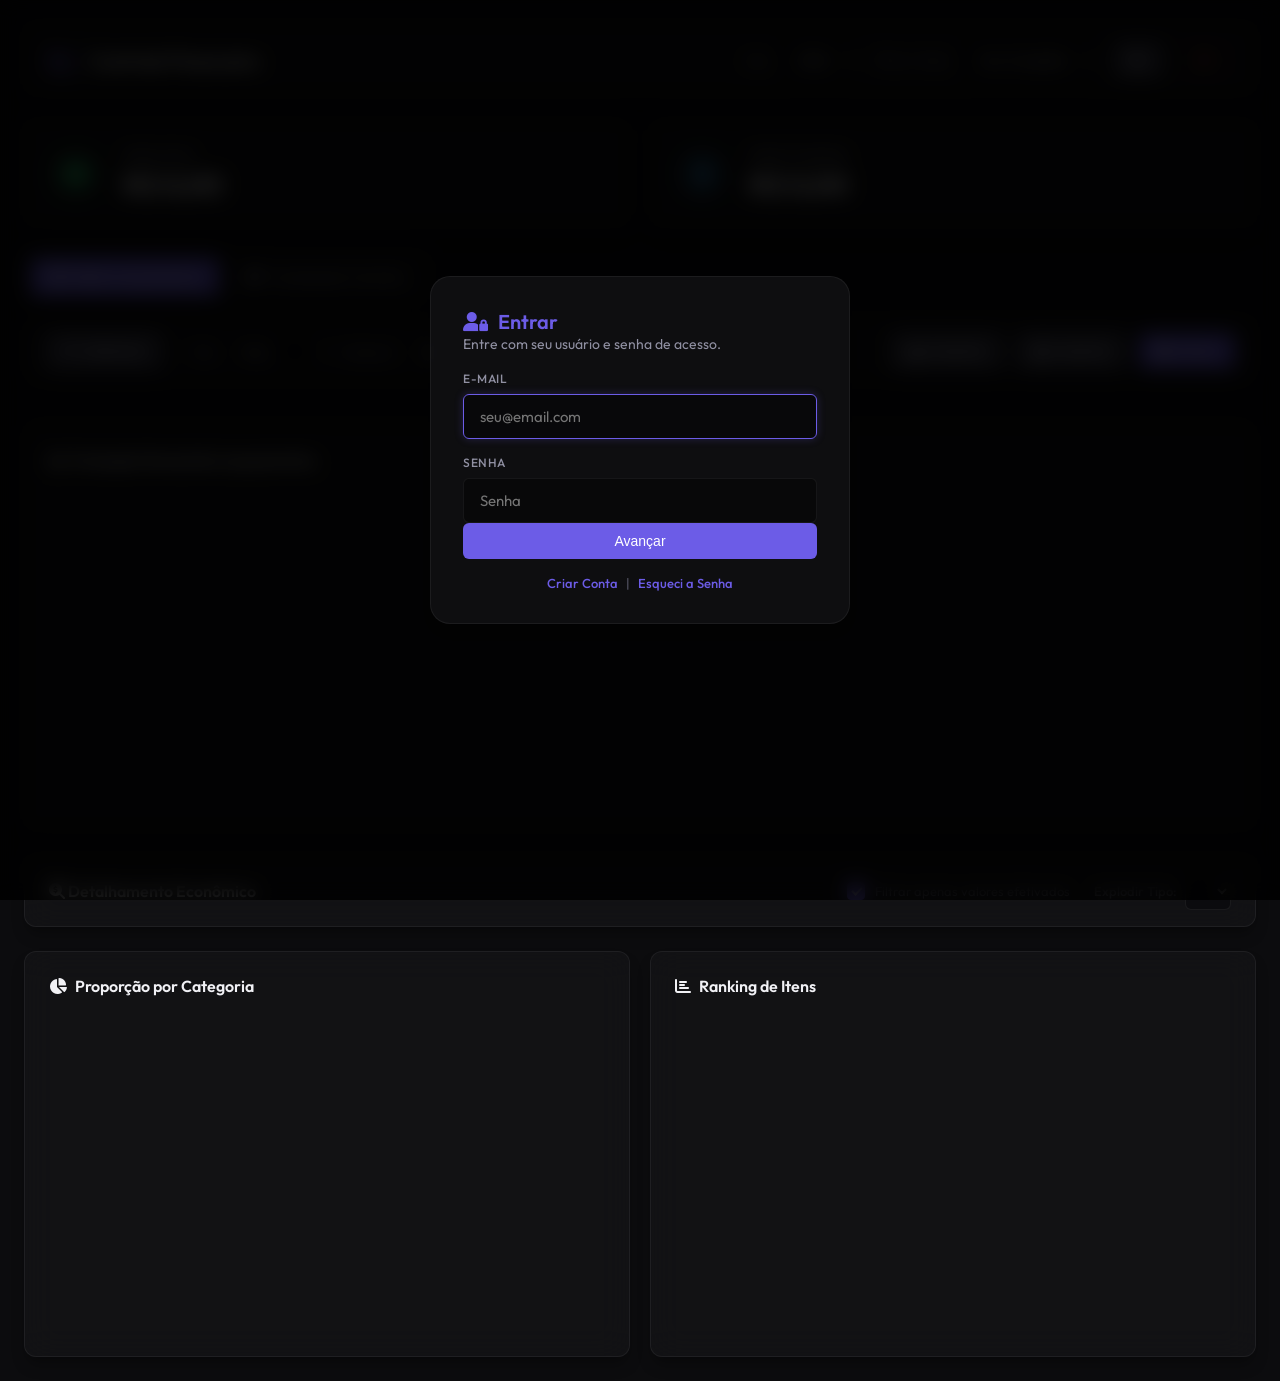
==== frontend/index.html @ e587e04d "primeira versão estável" ====
<!DOCTYPE html>
<html lang="pt-BR">
<head>
    <meta charset="UTF-8">
    <meta name="viewport" content="width=device-width, initial-scale=1.0">
    <title>Controle Financeiro 📊</title>
    <!-- Google Fonts -->
    <link rel="preconnect" href="https://fonts.googleapis.com">
    <link rel="preconnect" href="https://fonts.gstatic.com" crossorigin>
    <link href="https://fonts.googleapis.com/css2?family=Outfit:wght@300;400;500;600;700&display=swap" rel="stylesheet">
    <!-- FontAwesome para ícones -->
    <link rel="stylesheet" href="https://cdnjs.cloudflare.com/ajax/libs/font-awesome/6.4.0/css/all.min.css">
    <!-- Chart.js -->
    <script src="https://cdn.jsdelivr.net/npm/chart.js"></script>
    <link rel="stylesheet" href="css/style.css">
</head>
<body>
    <!-- Overlay de Loading -->
    <div id="loading-overlay" class="overlay hidden">
        <div class="spinner"></div>
    </div>

    <!-- Modal de Autenticação / Cadastro / Redefinição -->
    <div id="auth-modal" class="modal-overlay">
        <div class="modal-content glass">
            <!-- Tela 1: Login Passo 1 (Usuário & Senha) -->
            <div id="auth-login-step1" class="auth-screen">
                <div class="modal-header">
                    <h2><i class="fa-solid fa-user-lock"></i> Entrar</h2>
                </div>
                <div class="modal-body">
                    <p>Entre com seu usuário e senha de acesso.</p>
                    <div class="input-group">
                        <label for="login-username">E-mail</label>
                        <input type="email" id="login-username" placeholder="seu@email.com">
                    </div>
                    <div class="input-group">
                        <label for="login-password">Senha</label>
                        <input type="password" id="login-password" placeholder="Senha">
                    </div>
                    <div id="login-step1-error" class="error-msg hidden"></div>
                </div>
                <div class="modal-footer">
                    <button id="btn-login-next" class="btn btn-primary btn-block">Avançar</button>
                    <div class="auth-links">
                        <a href="#" id="link-go-register">Criar Conta</a>
                        <span style="color: var(--text-muted)">|</span>
                        <a href="#" id="link-go-reset">Esqueci a Senha</a>
                    </div>
                </div>
            </div>

            <!-- Tela 2: Login Passo 2 (2FA TOTP) -->
            <div id="auth-login-step2" class="auth-screen hidden">
                <div class="modal-header">
                    <h2><i class="fa-solid fa-shield-halved"></i> Autenticação 2FA</h2>
                </div>
                <div class="modal-body">
                    <p>Digite o código de 6 dígitos gerado pelo Google Authenticator.</p>
                    <div class="input-group">
                        <label for="login-otp">Código Autenticador</label>
                        <input type="text" id="login-otp" placeholder="000000" maxlength="6" style="text-align: center; font-size: 20px; letter-spacing: 4px;">
                    </div>
                    <div id="login-step2-error" class="error-msg hidden"></div>
                </div>
                <div class="modal-footer">
                    <button id="btn-login-submit" class="btn btn-primary btn-block">Confirmar Código</button>
                    <div class="auth-links">
                        <a href="#" id="link-back-to-step1">Voltar</a>
                    </div>
                </div>
            </div>

            <!-- Tela 3: Cadastro de Novo Usuário -->
            <div id="auth-register" class="auth-screen hidden">
                <div class="modal-header">
                    <h2><i class="fa-solid fa-user-plus"></i> Novo Cadastro</h2>
                </div>
                <div class="modal-body">
                    <p>Crie uma conta para acessar o Controle Financeiro.</p>
                    <div class="input-group">
                        <label for="register-username">E-mail</label>
                        <input type="email" id="register-username" placeholder="seu@email.com">
                    </div>
                    <div class="input-group">
                        <label for="register-password">Senha</label>
                        <input type="password" id="register-password" placeholder="Defina uma senha">
                    </div>
                    <div id="register-error" class="error-msg hidden"></div>
                </div>
                <div class="modal-footer">
                    <button id="btn-register-submit" class="btn btn-primary btn-block">Registrar</button>
                    <div class="auth-links">
                        <a href="#" id="link-register-back">Voltar para o Login</a>
                    </div>
                </div>
            </div>

            <!-- Tela 4: Configuração de 2FA (QR Code) -->
            <div id="auth-setup-2fa" class="auth-screen hidden">
                <div class="modal-header">
                    <h2><i class="fa-solid fa-qrcode"></i> Configurar 2FA</h2>
                </div>
                <div class="modal-body" style="text-align: center;">
                    <p>Escaneie o código QR no Google Authenticator ou adicione a chave abaixo manualmente.</p>
                    <div class="qr-container" style="display: flex; justify-content: center; margin: 15px 0;">
                        <img id="setup-qr-img" src="" alt="Código QR 2FA" style="border: 6px solid white; border-radius: 8px; max-width: 180px; height: 180px;">
                    </div>
                    <div class="input-group">
                        <label>Chave de Configuração Manual</label>
                        <input type="text" id="setup-secret-key" readonly style="text-align: center; font-family: monospace; font-size: 14px; background: rgba(255,255,255,0.05); color: var(--color-receita);">
                    </div>
                </div>
                <div class="modal-footer">
                    <button id="btn-setup-2fa-done" class="btn btn-primary btn-block">Concluir e Entrar</button>
                </div>
            </div>

            <!-- Tela 5: Redefinir Senha -->
            <div id="auth-reset-password" class="auth-screen hidden">
                <div class="modal-header">
                    <h2><i class="fa-solid fa-key"></i> Redefinir Senha</h2>
                </div>
                <div class="modal-body">
                    <p>Insira seu usuário, código do Google Authenticator e a nova senha desejada.</p>
                    <div class="input-group">
                        <label for="reset-username">E-mail</label>
                        <input type="email" id="reset-username" placeholder="seu@email.com">
                    </div>
                    <div class="input-group">
                        <label for="reset-otp">Código Autenticador (2FA)</label>
                        <input type="text" id="reset-otp" placeholder="Código de 6 dígitos" maxlength="6" style="text-align: center; font-size: 16px;">
                    </div>
                    <div class="input-group">
                        <label for="reset-new-password">Nova Senha</label>
                        <input type="password" id="reset-new-password" placeholder="Sua nova senha">
                    </div>
                    <div id="reset-error" class="error-msg hidden"></div>
                </div>
                <div class="modal-footer">
                    <button id="btn-reset-submit" class="btn btn-primary btn-block">Salvar Nova Senha</button>
                    <div class="auth-links">
                        <a href="#" id="link-reset-back">Voltar para o Login</a>
                    </div>
                </div>
            </div>
        </div>
    </div>


    <div class="app-container">
        <!-- Header -->
        <header class="app-header glass">
            <div class="header-logo">
                <i class="fa-solid fa-chart-line logo-icon"></i>
                <h1>Controle Financeiro</h1>
            </div>
            <div class="header-controls">
                <div class="control-group">
                    <label for="select-ano">Ano:</label>
                    <select id="select-ano" class="custom-select"></select>
                </div>
                <div class="control-group">
                    <label for="select-mes">Filtrar Visão:</label>
                    <select id="select-mes" class="custom-select">
                        <option value="Ano Completo">Ano Completo</option>
                        <option value="Jan">Jan</option>
                        <option value="Fev">Fev</option>
                        <option value="Mar">Mar</option>
                        <option value="Abr">Abr</option>
                        <option value="Mai">Mai</option>
                        <option value="Jun">Jun</option>
                        <option value="Jul">Jul</option>
                        <option value="Ago">Ago</option>
                        <option value="Set">Set</option>
                        <option value="Out">Out</option>
                        <option value="Nov">Nov</option>
                        <option value="Dez">Dez</option>
                    </select>
                </div>
                <button id="btn-theme-toggle" class="btn btn-secondary" title="Alternar Tema"><i class="fa-solid fa-moon"></i></button>
                <button id="btn-logout" class="btn btn-danger-outline" title="Sair"><i class="fa-solid fa-right-from-bracket"></i></button>
            </div>
        </header>

        <!-- Dashboard Metrics -->
        <section class="metrics-grid">
            <div class="metric-card glass" id="card-saldo-atual">
                <div class="metric-icon income"><i class="fa-solid fa-wallet"></i></div>
                <div class="metric-info">
                    <span class="metric-label" id="label-saldo-atual">Saldo Atual</span>
                    <h2 class="metric-value" id="val-saldo-atual">R$ 0,00</h2>
                </div>
            </div>
            <div class="metric-card glass" id="card-saldo-projetado">
                <div class="metric-icon projection"><i class="fa-solid fa-calculator"></i></div>
                <div class="metric-info">
                    <span class="metric-label" id="label-saldo-projetado">Saldo Projetado</span>
                    <h2 class="metric-value" id="val-saldo-projetado">R$ 0,00</h2>
                </div>
            </div>
        </section>

        <!-- Tabs Navigation -->
        <div class="tabs-container">
            <div class="tabs-header glass">
                <button class="tab-btn active" data-tab="tab-editar">
                    <i class="fa-solid fa-pen-to-square"></i> Editar Lançamentos
                </button>
                <button class="tab-btn" data-tab="tab-visualizar">
                    <i class="fa-solid fa-palette"></i> Visualização Colorida
                </button>
            </div>

            <!-- Tab: Editar Lançamentos -->
            <div id="tab-editar" class="tab-content active">
                <div class="table-actions glass">
                    <div class="left-actions" style="flex-wrap: wrap; gap: 12px;">
                        <button id="btn-adicionar-linha" class="btn btn-secondary">
                            <i class="fa-solid fa-plus"></i> Adicionar
                        </button>
                        <button id="btn-propagar" class="btn btn-info hidden">
                            <i class="fa-solid fa-wand-magic-sparkles"></i> Propagar
                        </button>
                        
                        <div style="display: flex; gap: 8px; align-items: center; border-left: 1px solid var(--border-color); padding-left: 12px; margin-left: 4px;">
                            <div class="control-group">
                                <label for="filter-tipo" style="font-size: 12px;">Tipo:</label>
                                <select id="filter-tipo" class="custom-select" style="padding: 4px 8px; font-size: 12px;">
                                    <option value="Todos">Todos</option>
                                    <option value="Receita">Receita</option>
                                    <option value="Despesa">Despesa</option>
                                    <option value="Investimento">Investimento</option>
                                    <option value="Reserva">Reserva</option>
                                </select>
                            </div>
                            <div class="control-group">
                                <label for="filter-categoria" style="font-size: 12px;">Categoria:</label>
                                <select id="filter-categoria" class="custom-select" style="padding: 4px 8px; font-size: 12px; max-width: 150px;">
                                    <option value="Todas">Todas</option>
                                </select>
                            </div>
                        </div>
                    </div>
                    <div class="right-actions">
                        <button id="btn-download-csv" class="btn btn-secondary" title="Exportar CSV Completo">
                            <i class="fa-solid fa-download"></i> Exportar
                        </button>
                        <button id="btn-upload-trigger" class="btn btn-secondary" title="Importar CSV Completo (Substitui todos os dados)">
                            <i class="fa-solid fa-upload"></i> Importar
                        </button>
                        <input type="file" id="input-upload-csv" accept=".csv" class="hidden">
                        <button id="btn-salvar" class="btn btn-primary">
                            <i class="fa-solid fa-floppy-disk"></i> Salvar
                        </button>
                    </div>
                </div>

                <div class="table-container glass">
                    <table id="tabela-edicao" class="interactive-table">
                        <thead>
                            <!-- Gerado dinamicamente via JS -->
                        </thead>
                        <tbody>
                            <!-- Gerado dinamicamente via JS -->
                        </tbody>
                    </table>
                </div>
            </div>

            <!-- Tab: Visualização Colorida -->
            <div id="tab-visualizar" class="tab-content">
                <div class="table-container glass">
                    <table id="tabela-visualizacao" class="colorized-table">
                        <thead>
                            <!-- Gerado dinamicamente via JS -->
                        </thead>
                        <tbody>
                            <!-- Gerado dinamicamente via JS -->
                        </tbody>
                    </table>
                </div>
            </div>
        </div>

        <!-- Charts Section -->
        <section class="charts-section">
            <div class="chart-card glass main-chart-card">
                <h3><i class="fa-solid fa-chart-column"></i> Evolução Mensal de Lançamentos</h3>
                <div class="chart-container">
                    <canvas id="chart-mensal"></canvas>
                </div>
            </div>

            <div class="detalhamento-header glass">
                <h3><i class="fa-solid fa-magnifying-glass-dollar"></i> Detalhamento Econômico</h3>
                <div class="detalhamento-controls">
                    <label class="checkbox-container">
                        <input type="checkbox" id="check-apenas-pagos" checked>
                        <span class="checkmark"></span>
                        Filtrar apenas valores efetivados
                    </label>
                    <div class="control-group">
                        <label for="select-tipo-detalhe">Explodir Tipo:</label>
                        <select id="select-tipo-detalhe" class="custom-select">
                            <!-- Preenchido via JS -->
                        </select>
                    </div>
                </div>
            </div>

            <div class="details-charts-grid">
                <div class="chart-card glass">
                    <h4><i class="fa-solid fa-chart-pie"></i> Proporção por Categoria</h4>
                    <div class="chart-container">
                        <canvas id="chart-rosca"></canvas>
                    </div>
                </div>
                <div class="chart-card glass">
                    <h4><i class="fa-solid fa-chart-bar"></i> Ranking de Itens</h4>
                    <div class="chart-container">
                        <canvas id="chart-barras-h"></canvas>
                    </div>
                </div>
            </div>
        </section>
    </div>

    <!-- Scripts da Aplicação -->
    <script src="js/charts.js"></script>
    <script src="js/app.js"></script>
</body>
</html>
---- frontend/css/style.css ----
/* Variáveis Globais de Design */
:root {
    --bg-color: #0c0c0e;
    --panel-bg: rgba(22, 22, 26, 0.65);
    --border-color: rgba(255, 255, 255, 0.06);
    --border-hover: rgba(255, 255, 255, 0.15);
    --text-primary: #f1f1f5;
    --text-secondary: #9090a2;
    --text-muted: #5b5b6b;

    /* Cores de Ação */
    --primary-color: #6c5ce7;
    --primary-hover: #5849cf;
    --secondary-color: #3b3b4a;
    --secondary-hover: #4e4e61;
    --danger-color: #ff4757;
    --danger-hover: #ff2e44;
    --danger-outline: rgba(255, 71, 87, 0.2);
    --info-color: #00d2d3;

    /* Cores Financeiras */
    --color-receita: #2ecc71;
    --color-receita-rgb: 46, 204, 113;
    --color-despesa: #e74c3c;
    --color-despesa-rgb: 231, 76, 60;
    --color-investimento: #3498db;
    --color-investimento-rgb: 52, 152, 219;
    --color-reserva: #f1c40f;
    --color-reserva-rgb: 241, 196, 15;

    /* Configurações Globais */
    --radius-sm: 6px;
    --radius-md: 12px;
    --radius-lg: 20px;
    --shadow-sm: 0 4px 6px -1px rgba(0, 0, 0, 0.2);
    --shadow-md: 0 10px 15px -3px rgba(0, 0, 0, 0.3), 0 4px 6px -2px rgba(0, 0, 0, 0.1);
    --shadow-lg: 0 20px 25px -5px rgba(0, 0, 0, 0.5);
    --transition-fast: all 0.15s ease;
    --transition-normal: all 0.25s ease;
}

/* Suporte ao Tema Claro */
body.light-theme {
    --bg-color: #f1f2f6;
    --panel-bg: rgba(255, 255, 255, 0.75);
    --border-color: rgba(0, 0, 0, 0.08);
    --border-hover: rgba(0, 0, 0, 0.16);
    --text-primary: #2d3436;
    --text-secondary: #636e72;
    --text-muted: #b2bec3;

    --secondary-color: #dfe6e9;
    --secondary-hover: #b2bec3;
}

body.light-theme th {
    background-color: #e4e7eb;
}

body.light-theme .custom-select,
body.light-theme .input-group input,
body.light-theme .cell-input:focus,
body.light-theme .cell-select:focus {
    background-color: rgba(255, 255, 255, 0.9);
    border-color: rgba(0, 0, 0, 0.15);
    color: #2d3436;
}

body.light-theme .cell-select option {
    background-color: #ffffff;
    color: #2d3436;
}

/* Estilos Adicionais de Autenticação */
.auth-screen {
    width: 100%;
}

.auth-links {
    margin-top: 16px;
    font-size: 13px;
    display: flex;
    justify-content: center;
    gap: 8px;
    width: 100%;
}

.auth-links a {
    color: var(--primary-color);
    text-decoration: none;
    font-weight: 500;
    transition: var(--transition-fast);
}

.auth-links a:hover {
    color: var(--primary-hover);
    text-decoration: underline;
}

/* Reset e Configurações Básicas */
* {
    margin: 0;
    padding: 0;
    box-sizing: border-box;
}

body {
    background-color: var(--bg-color);
    color: var(--text-primary);
    font-family: 'Outfit', sans-serif;
    min-height: 100vh;
    display: flex;
    justify-content: center;
    overflow-x: hidden;
}

/* Scrollbar Customizada */
::-webkit-scrollbar {
    width: 8px;
    height: 8px;
}

::-webkit-scrollbar-track {
    background: rgba(0, 0, 0, 0.2);
}

::-webkit-scrollbar-thumb {
    background: rgba(255, 255, 255, 0.1);
    border-radius: var(--radius-sm);
}

::-webkit-scrollbar-thumb:hover {
    background: rgba(255, 255, 255, 0.2);
}

/* App Container */
.app-container {
    width: 100%;
    max-width: 1400px;
    padding: 24px;
    display: flex;
    flex-direction: column;
    gap: 24px;
}

/* Glassmorphism Efeito */
.glass {
    background: var(--panel-bg);
    backdrop-filter: blur(16px);
    -webkit-backdrop-filter: blur(16px);
    border: 1px solid var(--border-color);
    box-shadow: var(--shadow-md);
}

/* Botões */
.btn {
    display: inline-flex;
    align-items: center;
    justify-content: center;
    gap: 8px;
    padding: 10px 18px;
    border-radius: var(--radius-sm);
    font-weight: 500;
    font-size: 14px;
    cursor: pointer;
    border: none;
    transition: var(--transition-fast);
    outline: none;
}

.btn-primary {
    background-color: var(--primary-color);
    color: white;
}

.btn-primary:hover {
    background-color: var(--primary-hover);
    box-shadow: 0 0 12px rgba(108, 92, 231, 0.4);
}

.btn-secondary {
    background-color: var(--secondary-color);
    color: var(--text-primary);
    border: 1px solid var(--border-color);
}

.btn-secondary:hover {
    background-color: var(--secondary-hover);
    border-color: var(--border-hover);
}

.btn-info {
    background-color: rgba(0, 210, 211, 0.15);
    color: var(--info-color);
    border: 1px solid rgba(0, 210, 211, 0.3);
}

.btn-info:hover {
    background-color: rgba(0, 210, 211, 0.25);
}

.btn-danger-outline {
    background-color: transparent;
    color: var(--danger-color);
    border: 1px solid var(--danger-outline);
}

.btn-danger-outline:hover {
    background-color: var(--danger-color);
    color: white;
}

.btn-block {
    width: 100%;
}

.btn-xs {
    padding: 4px 8px;
    font-size: 12px;
}

.hidden {
    display: none !important;
}

/* Header */
.app-header {
    display: flex;
    justify-content: space-between;
    align-items: center;
    padding: 16px 24px;
    border-radius: var(--radius-md);
}

.header-logo {
    display: flex;
    align-items: center;
    gap: 12px;
}

.logo-icon {
    font-size: 28px;
    color: var(--primary-color);
}

.header-logo h1 {
    font-size: 20px;
    font-weight: 600;
    letter-spacing: -0.5px;
}

.header-controls {
    display: flex;
    align-items: center;
    gap: 16px;
}

/* Control Groups */
.control-group {
    display: flex;
    align-items: center;
    gap: 8px;
}

.control-group label {
    font-size: 13px;
    color: var(--text-secondary);
    font-weight: 500;
}

.custom-select {
    background-color: rgba(0, 0, 0, 0.3);
    border: 1px solid var(--border-color);
    color: var(--text-primary);
    padding: 8px 12px;
    border-radius: var(--radius-sm);
    font-family: inherit;
    font-size: 14px;
    outline: none;
    cursor: pointer;
    transition: var(--transition-fast);
}

.custom-select:focus {
    border-color: var(--primary-color);
}

/* Metrics Dashboard */
.metrics-grid {
    display: grid;
    grid-template-columns: repeat(auto-fit, minmax(280px, 1fr));
    gap: 20px;
}

.metric-card {
    display: flex;
    align-items: center;
    gap: 20px;
    padding: 24px;
    border-radius: var(--radius-md);
}

.metric-icon {
    display: flex;
    align-items: center;
    justify-content: center;
    width: 54px;
    height: 54px;
    border-radius: 50%;
    font-size: 22px;
}

.metric-icon.income {
    background-color: rgba(46, 204, 113, 0.15);
    color: var(--color-receita);
}

.metric-icon.projection {
    background-color: rgba(52, 152, 219, 0.15);
    color: var(--color-investimento);
}

.metric-info {
    display: flex;
    flex-direction: column;
    gap: 4px;
}

.metric-label {
    font-size: 14px;
    color: var(--text-secondary);
    font-weight: 500;
}

.metric-value {
    font-size: 28px;
    font-weight: 700;
    letter-spacing: -0.5px;
}

/* Tabs */
.tabs-container {
    display: flex;
    flex-direction: column;
    gap: 16px;
}

.tabs-header {
    display: flex;
    gap: 8px;
    padding: 6px;
    border-radius: var(--radius-md);
    width: fit-content;
}

.tab-btn {
    background: transparent;
    border: none;
    color: var(--text-secondary);
    padding: 10px 20px;
    border-radius: var(--radius-sm);
    cursor: pointer;
    font-family: inherit;
    font-size: 14px;
    font-weight: 500;
    display: flex;
    align-items: center;
    gap: 8px;
    transition: var(--transition-fast);
}

.tab-btn:hover {
    color: var(--text-primary);
    background-color: rgba(255, 255, 255, 0.03);
}

.tab-btn.active {
    color: white;
    background-color: var(--primary-color);
}

.tab-content {
    display: none;
    flex-direction: column;
    gap: 16px;
}

.tab-content.active {
    display: flex;
}

/* Table Section & Table Actions */
.table-actions {
    display: flex;
    justify-content: space-between;
    align-items: center;
    padding: 12px 20px;
    border-radius: var(--radius-md);
}

.left-actions,
.right-actions {
    display: flex;
    align-items: center;
    gap: 12px;
}

/* Container que envolve a tabela - Suporta rolagens independentes */
.table-container {
    width: 100%;
    max-height: 520px;
    /* Limita a altura para ativar scroll vertical */
    overflow-x: auto;
    /* Ativa rolagem horizontal */
    overflow-y: auto;
    /* Ativa rolagem vertical */
    -webkit-overflow-scrolling: touch;
    position: relative;
    /* Necessário para manter o cabeçalho fixado corretamente */
    border-radius: var(--radius-md);
}

/* Tabela Geral */
table {
    width: 100%;
    border-collapse: collapse;
    text-align: left;
    font-size: 14px;
}

th,
td {
    padding: 12px 16px;
    border-bottom: 1px solid var(--border-color);
}

th {
    color: var(--text-secondary);
    font-weight: 600;
    background-color: #16161a;
    /* Cor sólida equivalente ao var(--panel-bg) para tampar a rolagem */
    position: sticky;
    /* Fixa o cabeçalho no topo durante a rolagem vertical */
    top: 0;
    z-index: 10;
}

/* Interactive Table (Edit Mode) */
.interactive-table {
    width: 100%;
    border-collapse: collapse;
}

.interactive-table tbody tr:hover {
    background-color: rgba(255, 255, 255, 0.02);
}

/* Evita quebras de texto que espremem colunas */
.interactive-table th,
.interactive-table td {
    white-space: nowrap;
    padding: 12px 16px;
}

/* Proteção para colunas iniciais de texto (Ex: Categoria, Descrição/Nome) */
.interactive-table th:first-child,
.interactive-table td:first-child {
    min-width: 180px;
}

.interactive-table th:nth-child(2),
.interactive-table td:nth-child(2) {
    min-width: 260px;
    /* Dá bastante espaço para a descrição do lançamento */
}

/* Proteção para os inputs numéricos de valores de meses nas colunas */
.interactive-table td input[type="number"],
.interactive-table td .cell-input-number {
    min-width: 110px;
    width: 100%;
    box-sizing: border-box;
}

.interactive-table .col-valor {
    width: 140px;
    min-width: 140px;
}

/* Inputs discretos dentro da tabela */
.cell-input {
    background: transparent;
    border: 1px solid transparent;
    color: var(--text-primary);
    width: 100%;
    padding: 6px 8px;
    border-radius: var(--radius-sm);
    font-family: inherit;
    font-size: 13px;
    outline: none;
    transition: var(--transition-fast);
}

.cell-input:focus {
    background-color: rgba(0, 0, 0, 0.4);
    border-color: var(--primary-color);
}

.cell-input-number {
    text-align: right;
    font-variant-numeric: tabular-nums;
}

.cell-select {
    background: transparent;
    border: 1px solid transparent;
    color: var(--text-primary);
    width: 100%;
    min-width: 120px;
    padding: 6px 8px;
    border-radius: var(--radius-sm);
    font-family: inherit;
    font-size: 13px;
    outline: none;
    cursor: pointer;
    transition: var(--transition-fast);
}

.cell-select:focus {
    background-color: rgba(0, 0, 0, 0.4);
    border-color: var(--primary-color);
}

.cell-select option {
    background-color: #121214;
    color: var(--text-primary);
}

/* Checkbox Customizado */
.table-checkbox {
    cursor: pointer;
    width: 16px;
    height: 16px;
    accent-color: var(--primary-color);
}

/* Ação de remover linha */
.btn-delete-row {
    background: transparent;
    border: none;
    color: var(--text-muted);
    cursor: pointer;
    font-size: 14px;
    padding: 4px 8px;
    border-radius: var(--radius-sm);
    transition: var(--transition-fast);
}

.btn-delete-row:hover {
    color: var(--danger-color);
    background-color: rgba(255, 71, 87, 0.1);
}

/* Colorized Table (View Mode) */
.colorized-table tbody tr {
    transition: var(--transition-fast);
}

.row-receita {
    background-color: rgba(46, 204, 113, 0.12);
}

.row-receita td {
    color: #e2fbe9;
}

.row-despesa {
    background-color: rgba(231, 76, 60, 0.12);
}

.row-despesa td {
    color: #fde8e7;
}

.row-investimento {
    background-color: rgba(52, 152, 219, 0.12);
}

.row-investimento td {
    color: #eaf6fd;
}

.row-reserva {
    background-color: rgba(241, 196, 15, 0.12);
}

.row-reserva td {
    color: #fffde6;
}

.row-padrao {
    background-color: transparent;
}

/* Charts Section */
.charts-section {
    display: flex;
    flex-direction: column;
    gap: 24px;
}

.chart-card {
    padding: 24px;
    border-radius: var(--radius-md);
    display: flex;
    flex-direction: column;
    gap: 16px;
}

.chart-card h3,
.chart-card h4 {
    font-size: 16px;
    font-weight: 600;
    display: flex;
    align-items: center;
    gap: 8px;
}

.chart-container {
    position: relative;
    width: 100%;
    min-height: 320px;
    max-height: 480px;
}

.detalhamento-header {
    display: flex;
    justify-content: space-between;
    align-items: center;
    padding: 16px 24px;
    border-radius: var(--radius-md);
}

.detalhamento-header h3 {
    font-size: 16px;
    font-weight: 600;
}

.detalhamento-controls {
    display: flex;
    align-items: center;
    gap: 24px;
}

/* Checkbox Moderno */
.checkbox-container {
    display: flex;
    align-items: center;
    position: relative;
    padding-left: 28px;
    cursor: pointer;
    font-size: 13px;
    color: var(--text-secondary);
    user-select: none;
}

.checkbox-container input {
    position: absolute;
    opacity: 0;
    cursor: pointer;
    height: 0;
    width: 0;
}

.checkmark {
    position: absolute;
    top: 50%;
    transform: translateY(-50%);
    left: 0;
    height: 18px;
    width: 18px;
    background-color: rgba(0, 0, 0, 0.3);
    border: 1px solid var(--border-color);
    border-radius: 4px;
    transition: var(--transition-fast);
}

.checkbox-container:hover input~.checkmark {
    border-color: var(--border-hover);
}

.checkbox-container input:checked~.checkmark {
    background-color: var(--primary-color);
    border-color: var(--primary-color);
}

.checkmark:after {
    content: "";
    position: absolute;
    display: none;
}

.checkbox-container input:checked~.checkmark:after {
    display: block;
}

.checkbox-container .checkmark:after {
    left: 6px;
    top: 2px;
    width: 4px;
    height: 8px;
    border: solid white;
    border-width: 0 2px 2px 0;
    transform: rotate(45deg);
}

.details-charts-grid {
    display: grid;
    grid-template-columns: repeat(auto-fit, minmax(400px, 1fr));
    gap: 20px;
}

/* Modal de Autenticação */
.modal-overlay {
    position: fixed;
    top: 0;
    left: 0;
    width: 100vw;
    height: 100vh;
    background-color: rgba(0, 0, 0, 0.85);
    z-index: 1000;
    display: flex;
    align-items: center;
    justify-content: center;
    backdrop-filter: blur(10px);
    opacity: 0;
    pointer-events: none;
    transition: opacity 0.3s ease;
}

.modal-overlay.active {
    opacity: 1;
    pointer-events: auto;
}

.modal-content {
    width: 100%;
    max-width: 420px;
    padding: 32px;
    border-radius: var(--radius-lg);
    display: flex;
    flex-direction: column;
    gap: 24px;
    transform: scale(0.9);
    transition: transform 0.3s ease;
}

.modal-overlay.active .modal-content {
    transform: scale(1);
}

.modal-header h2 {
    font-size: 20px;
    font-weight: 600;
    display: flex;
    align-items: center;
    gap: 10px;
    color: var(--primary-color);
}

.modal-body {
    display: flex;
    flex-direction: column;
    gap: 16px;
}

.modal-body p {
    font-size: 14px;
    color: var(--text-secondary);
    line-height: 1.5;
}

.input-group {
    display: flex;
    flex-direction: column;
    gap: 8px;
}

.input-group label {
    font-size: 12px;
    color: var(--text-secondary);
    font-weight: 500;
    text-transform: uppercase;
    letter-spacing: 0.5px;
}

.input-group input {
    background-color: rgba(0, 0, 0, 0.4);
    border: 1px solid var(--border-color);
    color: var(--text-primary);
    padding: 12px 16px;
    border-radius: var(--radius-sm);
    font-family: inherit;
    font-size: 15px;
    outline: none;
    transition: var(--transition-fast);
}

.input-group input:focus {
    border-color: var(--primary-color);
    box-shadow: 0 0 8px rgba(108, 92, 231, 0.25);
}

.error-msg {
    color: var(--danger-color);
    font-size: 13px;
    font-weight: 500;
}

/* Spinner de Loading */
.overlay {
    position: fixed;
    top: 0;
    left: 0;
    width: 100vw;
    height: 100vh;
    background-color: rgba(12, 12, 14, 0.7);
    z-index: 2000;
    display: flex;
    align-items: center;
    justify-content: center;
    backdrop-filter: blur(4px);
    transition: opacity 0.2s ease;
}

.spinner {
    width: 48px;
    height: 48px;
    border: 4px solid var(--border-color);
    border-top: 4px solid var(--primary-color);
    border-radius: 50%;
    animation: spin 1s linear infinite;
}

@keyframes spin {
    0% {
        transform: rotate(0deg);
    }

    100% {
        transform: rotate(360deg);
    }
}

/* Responsividade Básica */
@media (max-width: 768px) {
    .app-header {
        flex-direction: column;
        align-items: stretch;
        gap: 16px;
    }

    .header-controls {
        flex-direction: column;
        align-items: stretch;
    }

    .table-actions {
        flex-direction: column;
        align-items: stretch;
        gap: 12px;
    }

    .details-charts-grid {
        grid-template-columns: 1fr;
    }
}
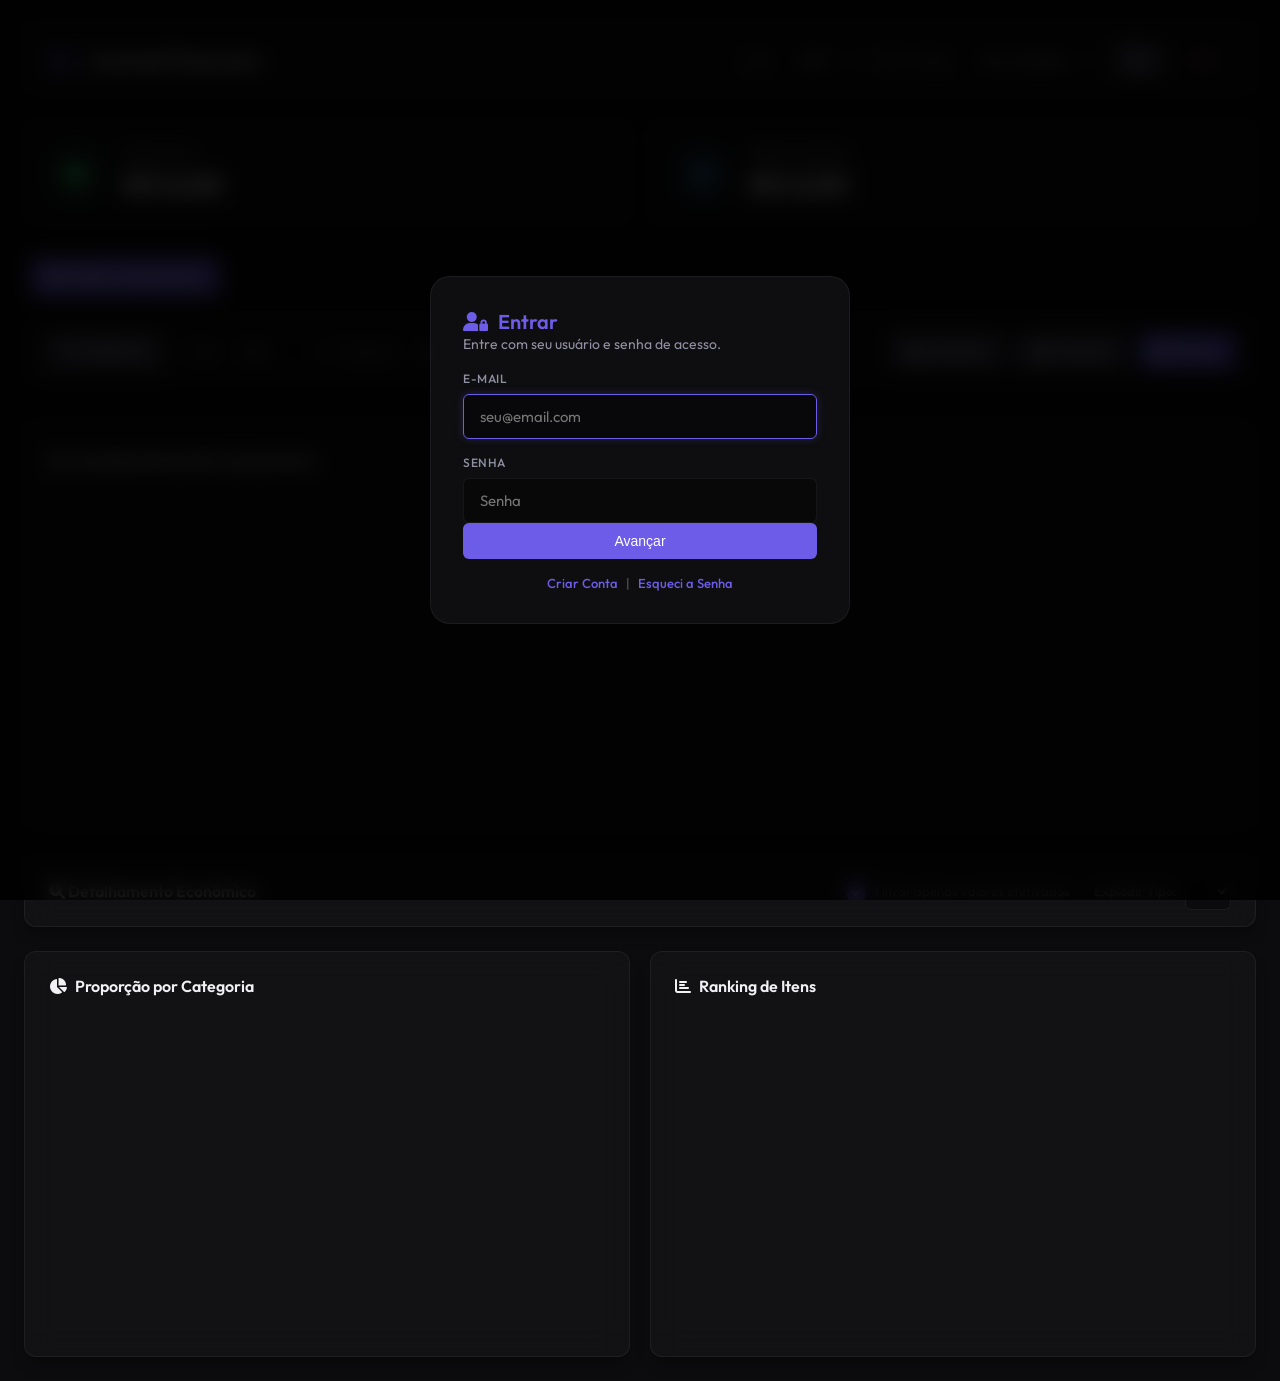
==== commit 8a17a013: "ajuste container e estilo" ====
--- a/frontend/index.html
+++ b/frontend/index.html
@@ -207,9 +207,6 @@
                 <button class="tab-btn active" data-tab="tab-editar">
                     <i class="fa-solid fa-pen-to-square"></i> Editar Lançamentos
                 </button>
-                <button class="tab-btn" data-tab="tab-visualizar">
-                    <i class="fa-solid fa-palette"></i> Visualização Colorida
-                </button>
             </div>
 
             <!-- Tab: Editar Lançamentos -->
@@ -268,19 +265,7 @@
                 </div>
             </div>
 
-            <!-- Tab: Visualização Colorida -->
-            <div id="tab-visualizar" class="tab-content">
-                <div class="table-container glass">
-                    <table id="tabela-visualizacao" class="colorized-table">
-                        <thead>
-                            <!-- Gerado dinamicamente via JS -->
-                        </thead>
-                        <tbody>
-                            <!-- Gerado dinamicamente via JS -->
-                        </tbody>
-                    </table>
-                </div>
-            </div>
+
         </div>
 
         <!-- Charts Section -->
--- a/frontend/css/style.css
+++ b/frontend/css/style.css
@@ -561,45 +561,66 @@
     background-color: rgba(255, 71, 87, 0.1);
 }
 
-/* Colorized Table (View Mode) */
-.colorized-table tbody tr {
+/* Linhas Coloridas por Tipo (Tabela de Edição e Visualização) */
+.colorized-table tbody tr,
+.interactive-table tbody tr {
     transition: var(--transition-fast);
 }
 
 .row-receita {
     background-color: rgba(46, 204, 113, 0.12);
 }
-
-.row-receita td {
-    color: #e2fbe9;
+.row-receita td,
+.row-receita .cell-input,
+.row-receita .cell-select {
+    color: #c8f5d8;
 }
 
 .row-despesa {
     background-color: rgba(231, 76, 60, 0.12);
 }
-
-.row-despesa td {
-    color: #fde8e7;
+.row-despesa td,
+.row-despesa .cell-input,
+.row-despesa .cell-select {
+    color: #fbd4d1;
 }
 
 .row-investimento {
     background-color: rgba(52, 152, 219, 0.12);
 }
-
-.row-investimento td {
-    color: #eaf6fd;
+.row-investimento td,
+.row-investimento .cell-input,
+.row-investimento .cell-select {
+    color: #c8e8f9;
 }
 
 .row-reserva {
     background-color: rgba(241, 196, 15, 0.12);
 }
-
-.row-reserva td {
-    color: #fffde6;
+.row-reserva td,
+.row-reserva .cell-input,
+.row-reserva .cell-select {
+    color: #fdf5c0;
 }
 
 .row-padrao {
     background-color: transparent;
+}
+
+/* No tema claro, as linhas coloridas usam texto escúro do próprio tema */
+body.light-theme .row-receita td,
+body.light-theme .row-receita .cell-input,
+body.light-theme .row-receita .cell-select,
+body.light-theme .row-despesa td,
+body.light-theme .row-despesa .cell-input,
+body.light-theme .row-despesa .cell-select,
+body.light-theme .row-investimento td,
+body.light-theme .row-investimento .cell-input,
+body.light-theme .row-investimento .cell-select,
+body.light-theme .row-reserva td,
+body.light-theme .row-reserva .cell-input,
+body.light-theme .row-reserva .cell-select {
+    color: var(--text-primary);
 }
 
 /* Charts Section */
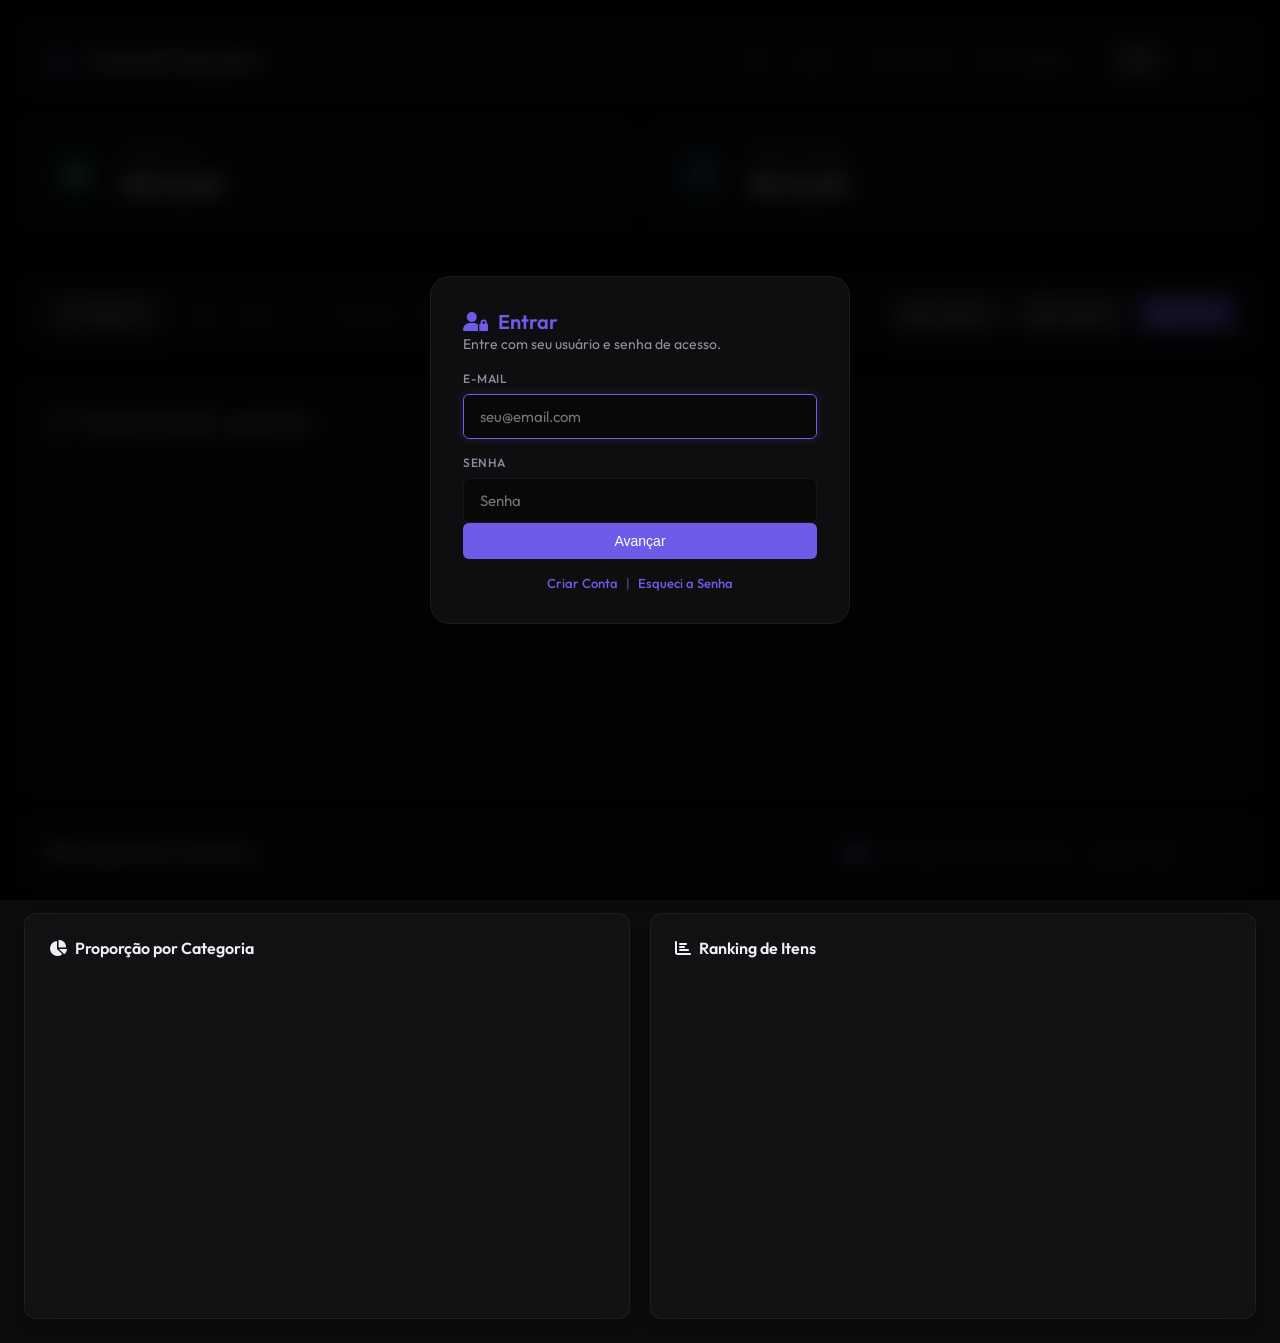
==== commit f70651fb: "ajuste tabela frontend" ====
--- a/frontend/index.html
+++ b/frontend/index.html
@@ -204,9 +204,7 @@
         <!-- Tabs Navigation -->
         <div class="tabs-container">
             <div class="tabs-header glass">
-                <button class="tab-btn active" data-tab="tab-editar">
-                    <i class="fa-solid fa-pen-to-square"></i> Editar Lançamentos
-                </button>
+                <!-- "Editar Lançamentos" removido conforme solicitado -->
             </div>
 
             <!-- Tab: Editar Lançamentos -->
--- a/frontend/css/style.css
+++ b/frontend/css/style.css
@@ -542,6 +542,22 @@
     width: 16px;
     height: 16px;
     accent-color: var(--primary-color);
+}
+
+/* Estilos específicos para a coluna de Pago (checkbox) sem título visível */
+.interactive-table th.th-pago {
+    width: 40px;
+    padding-left: 6px;
+    padding-right: 8px;
+}
+.interactive-table td.td-pago {
+    width: 40px;
+    padding-left: 6px;
+    padding-right: 8px;
+}
+.interactive-table td.td-pago .table-checkbox {
+    margin-left: 0;
+    display: inline-block;
 }
 
 /* Ação de remover linha */
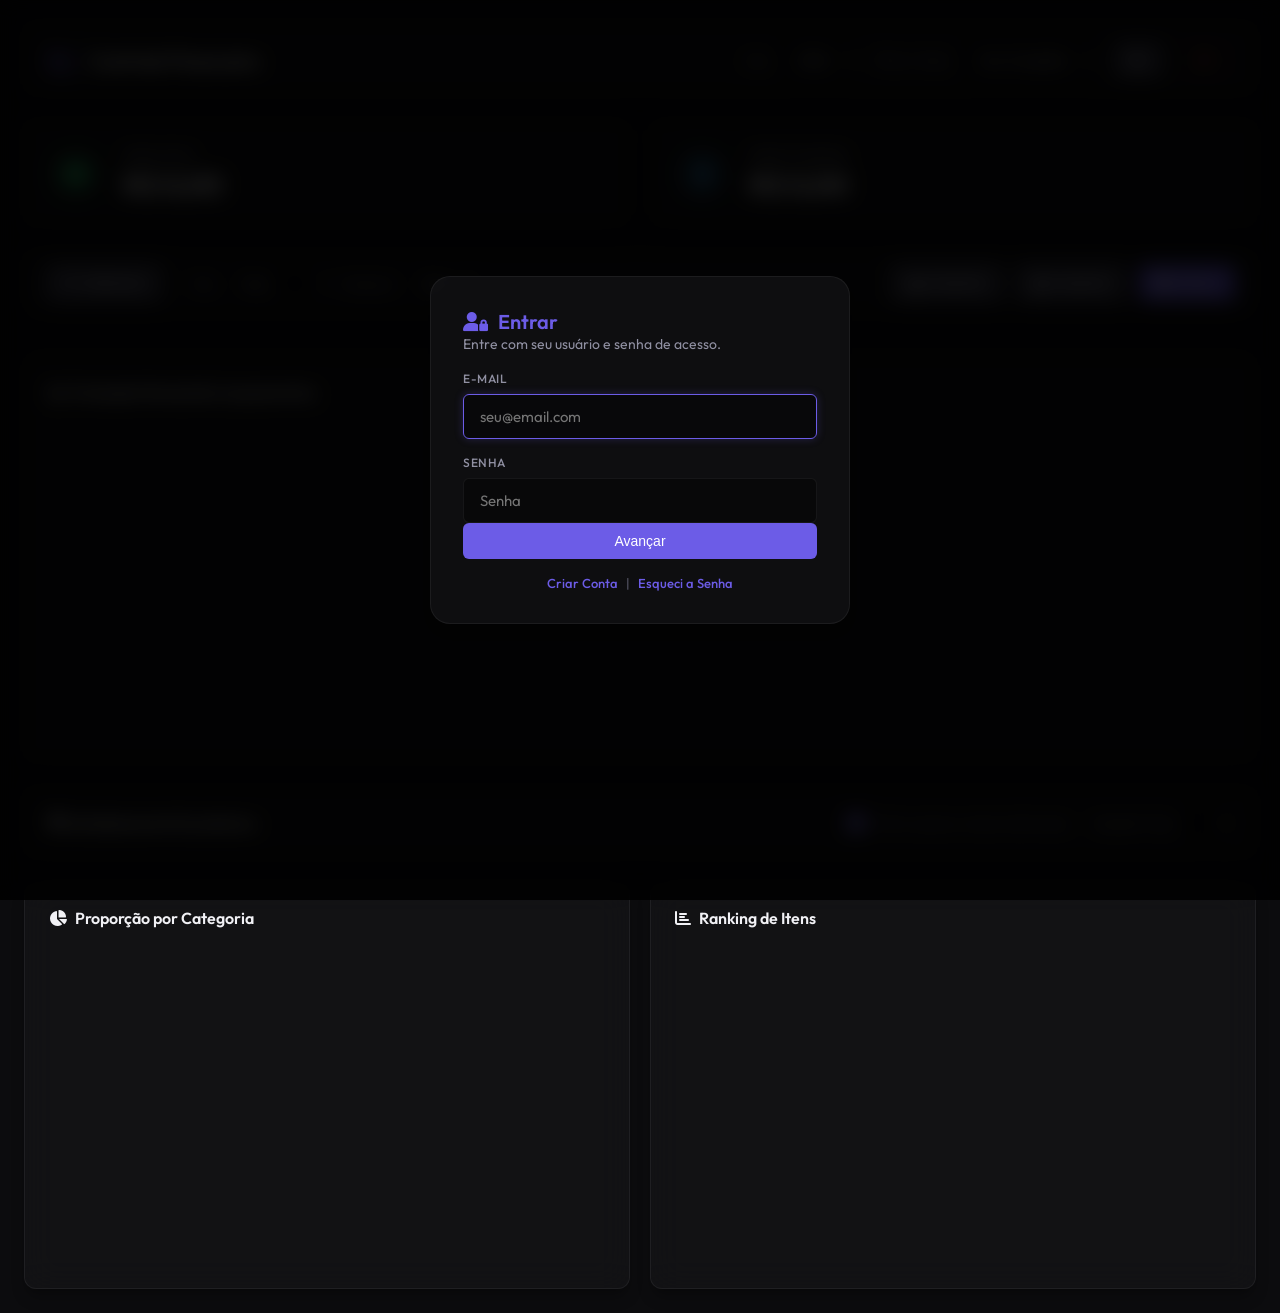
==== commit dbb9ff63: "ajuste na tabela frontend" ====
--- a/frontend/index.html
+++ b/frontend/index.html
@@ -12,7 +12,8 @@
     <link rel="stylesheet" href="https://cdnjs.cloudflare.com/ajax/libs/font-awesome/6.4.0/css/all.min.css">
     <!-- Chart.js -->
     <script src="https://cdn.jsdelivr.net/npm/chart.js"></script>
-    <link rel="stylesheet" href="css/style.css">
+    <!-- Versão dos assets para cache-busting: incremente manualmente ao deploy (ex: v1 -> v2) -->
+    <link rel="stylesheet" href="css/style.css?v=2">
 </head>
 <body>
     <!-- Overlay de Loading -->
@@ -203,10 +204,6 @@
 
         <!-- Tabs Navigation -->
         <div class="tabs-container">
-            <div class="tabs-header glass">
-                <!-- "Editar Lançamentos" removido conforme solicitado -->
-            </div>
-
             <!-- Tab: Editar Lançamentos -->
             <div id="tab-editar" class="tab-content active">
                 <div class="table-actions glass">
@@ -310,7 +307,8 @@
     </div>
 
     <!-- Scripts da Aplicação -->
-    <script src="js/charts.js"></script>
-    <script src="js/app.js"></script>
+    <!-- Versão dos assets para forçar refresh quando necessário -->
+    <script src="js/charts.js?v=3"></script>
+    <script src="js/app.js?v=3"></script>
 </body>
 </html>
--- a/frontend/css/style.css
+++ b/frontend/css/style.css
@@ -465,13 +465,24 @@
 /* Proteção para colunas iniciais de texto (Ex: Categoria, Descrição/Nome) */
 .interactive-table th:first-child,
 .interactive-table td:first-child {
-    min-width: 180px;
+    /* Coluna de ações (icones) — mantida pequena e alinhada à esquerda */
+    min-width: 50px;
+    width: 50px;
+    text-align: left;
+    padding-left: 8px;
 }
 
 .interactive-table th:nth-child(2),
 .interactive-table td:nth-child(2) {
     min-width: 260px;
-    /* Dá bastante espaço para a descrição do lançamento */
+    /* Dá bastante espaço para a descrição do lançamento (Item) */
+}
+
+/* Garante espaço legível para a coluna Categoria (4ª coluna) */
+.interactive-table th:nth-child(4),
+.interactive-table td:nth-child(4) {
+    min-width: 220px;
+    max-width: 420px;
 }
 
 /* Proteção para os inputs numéricos de valores de meses nas colunas */
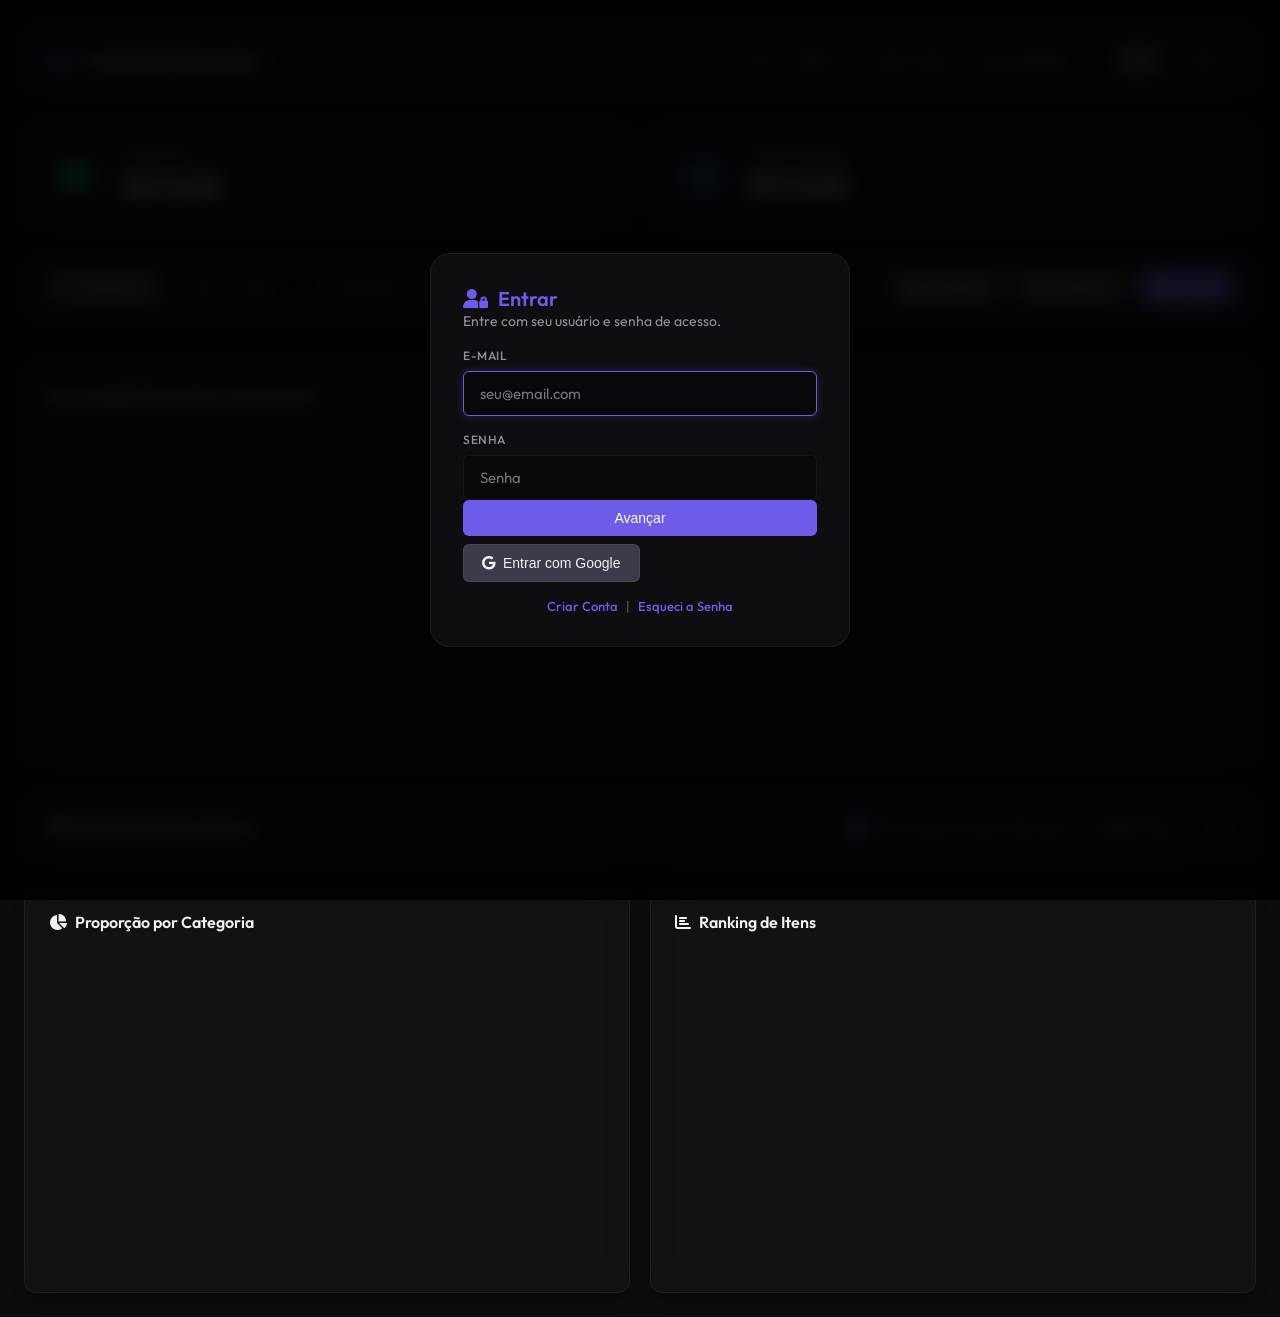
==== commit 0b12b33a: "atualizando assets" ====
--- a/frontend/index.html
+++ b/frontend/index.html
@@ -3,6 +3,8 @@
 <head>
     <meta charset="UTF-8">
     <meta name="viewport" content="width=device-width, initial-scale=1.0">
+    <!-- Google OAuth Client ID -->
+    <meta name="google-client-id" content="796797603259-gi07j7mmpdoo0fau7s6nnaqb8kk54pqf.apps.googleusercontent.com">
     <title>Controle Financeiro 📊</title>
     <!-- Google Fonts -->
     <link rel="preconnect" href="https://fonts.googleapis.com">
@@ -13,7 +15,7 @@
     <!-- Chart.js -->
     <script src="https://cdn.jsdelivr.net/npm/chart.js"></script>
     <!-- Versão dos assets para cache-busting: incremente manualmente ao deploy (ex: v1 -> v2) -->
-    <link rel="stylesheet" href="css/style.css?v=2">
+    <link rel="stylesheet" href="css/style.css?v=5">
 </head>
 <body>
     <!-- Overlay de Loading -->
@@ -43,6 +45,7 @@
                 </div>
                 <div class="modal-footer">
                     <button id="btn-login-next" class="btn btn-primary btn-block">Avançar</button>
+                    <button id="btn-google-login" class="btn btn-secondary" style="margin-top:8px;"> <i class="fa-brands fa-google"></i> Entrar com Google</button>
                     <div class="auth-links">
                         <a href="#" id="link-go-register">Criar Conta</a>
                         <span style="color: var(--text-muted)">|</span>
@@ -198,6 +201,7 @@
                 <div class="metric-info">
                     <span class="metric-label" id="label-saldo-projetado">Saldo Projetado</span>
                     <h2 class="metric-value" id="val-saldo-projetado">R$ 0,00</h2>
+                    <span id="val-saldo-projetado-delta" class="metric-delta" title=""></span>
                 </div>
             </div>
         </section>
@@ -308,7 +312,7 @@
 
     <!-- Scripts da Aplicação -->
     <!-- Versão dos assets para forçar refresh quando necessário -->
-    <script src="js/charts.js?v=3"></script>
-    <script src="js/app.js?v=3"></script>
+    <script src="js/charts.js?v=5"></script>
+    <script src="js/app.js?v=5"></script>
 </body>
 </html>
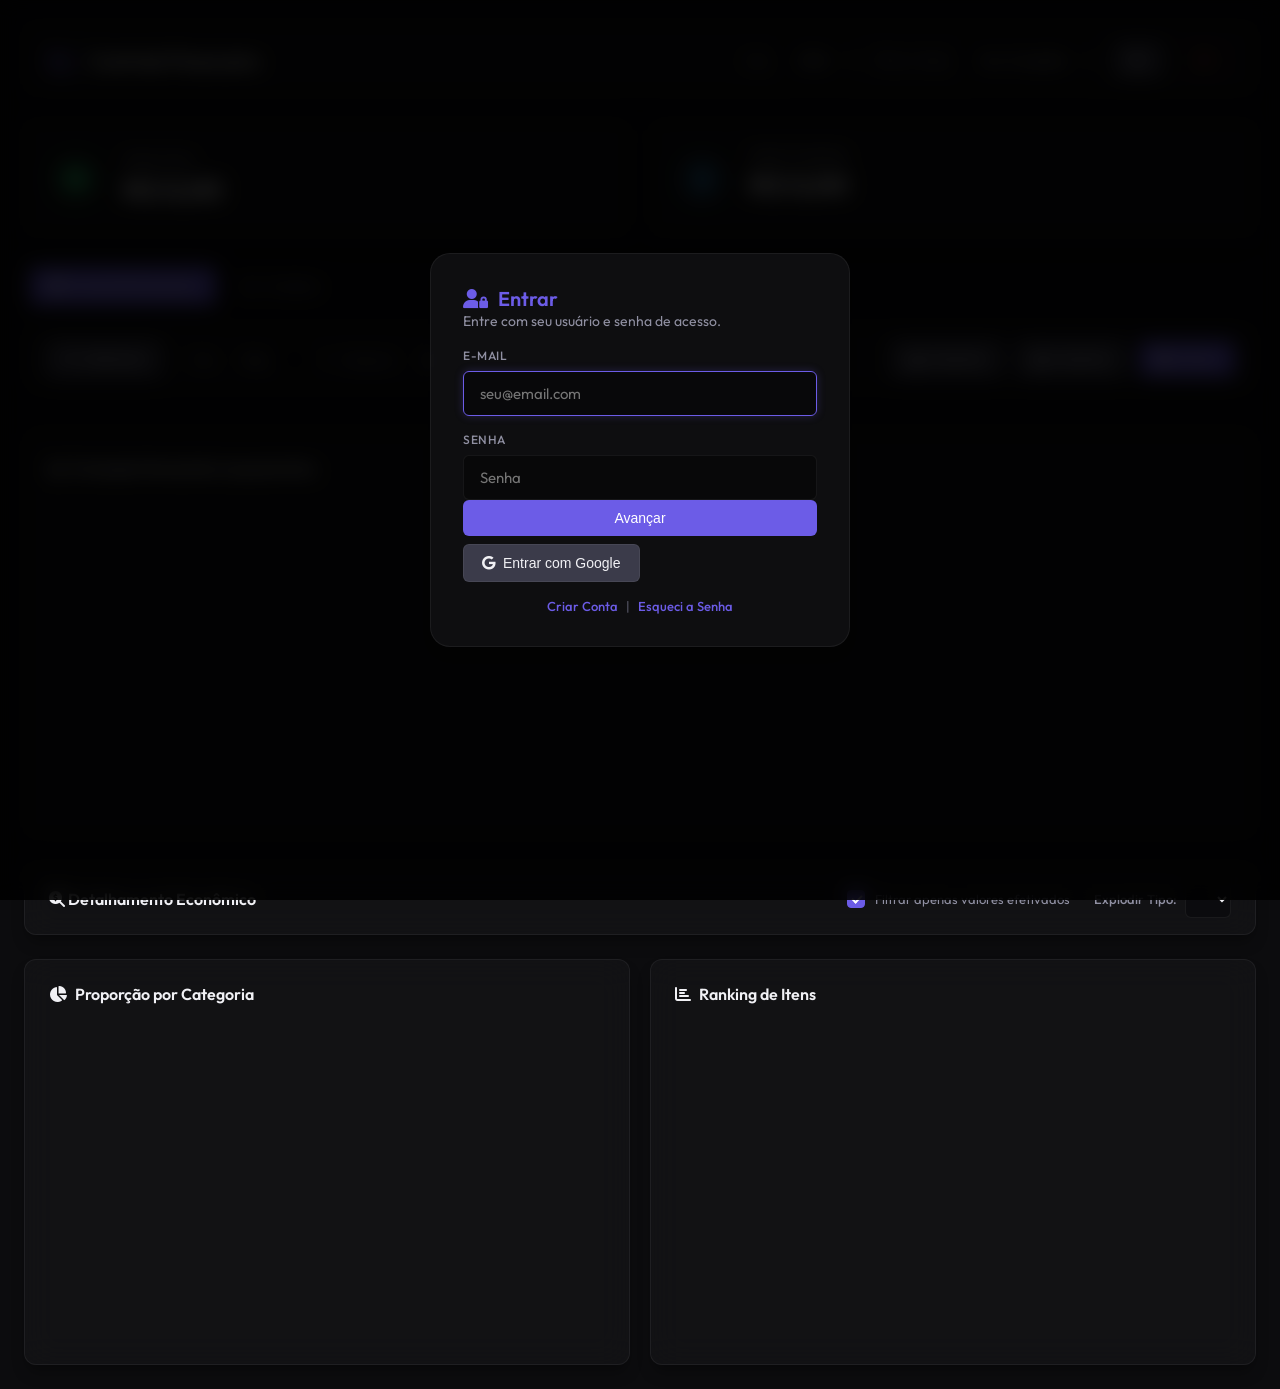
==== commit bbcfa548: "add carteira de investimento" ====
--- a/frontend/index.html
+++ b/frontend/index.html
@@ -15,7 +15,7 @@
     <!-- Chart.js -->
     <script src="https://cdn.jsdelivr.net/npm/chart.js"></script>
     <!-- Versão dos assets para cache-busting: incremente manualmente ao deploy (ex: v1 -> v2) -->
-    <link rel="stylesheet" href="css/style.css?v=5">
+    <link rel="stylesheet" href="css/style.css?v=9">
 </head>
 <body>
     <!-- Overlay de Loading -->
@@ -160,11 +160,11 @@
                 <h1>Controle Financeiro</h1>
             </div>
             <div class="header-controls">
-                <div class="control-group">
+                <div class="control-group financial-only">
                     <label for="select-ano">Ano:</label>
                     <select id="select-ano" class="custom-select"></select>
                 </div>
-                <div class="control-group">
+                <div class="control-group financial-only">
                     <label for="select-mes">Filtrar Visão:</label>
                     <select id="select-mes" class="custom-select">
                         <option value="Ano Completo">Ano Completo</option>
@@ -188,7 +188,7 @@
         </header>
 
         <!-- Dashboard Metrics -->
-        <section class="metrics-grid">
+        <section class="metrics-grid financial-only">
             <div class="metric-card glass" id="card-saldo-atual">
                 <div class="metric-icon income"><i class="fa-solid fa-wallet"></i></div>
                 <div class="metric-info">
@@ -208,6 +208,10 @@
 
         <!-- Tabs Navigation -->
         <div class="tabs-container">
+            <div class="tabs-header">
+                <button class="tab-btn active" data-tab="tab-editar"><i class="fa-solid fa-table-list"></i> Controle Financeiro</button>
+                <button class="tab-btn" data-tab="tab-carteira"><i class="fa-solid fa-chart-line"></i> Carteira</button>
+            </div>
             <!-- Tab: Editar Lançamentos -->
             <div id="tab-editar" class="tab-content active">
                 <div class="table-actions glass">
@@ -267,8 +271,138 @@
 
         </div>
 
+        <!-- Carteira de Investimento -->
+        <div id="tab-carteira" class="tab-content investment-page">
+            <section class="investment-toolbar glass">
+                <div>
+                    <h2><i class="fa-solid fa-chart-line"></i> Carteira de Investimento</h2>
+                    <p id="inv-last-updated">Cotações ainda não carregadas.</p>
+                </div>
+                <div class="investment-actions">
+                    <button id="btn-inv-refresh" class="btn btn-secondary" title="Atualizar cotações"><i class="fa-solid fa-rotate"></i></button>
+                    <button id="btn-inv-download" class="btn btn-secondary" title="Exportar CSV"><i class="fa-solid fa-download"></i> Exportar</button>
+                    <button id="btn-inv-upload-trigger" class="btn btn-secondary" title="Importar CSV"><i class="fa-solid fa-upload"></i> Importar</button>
+                    <input type="file" id="btn-inv-upload" accept=".csv" class="hidden">
+                </div>
+            </section>
+
+            <section class="metrics-grid investment-metrics">
+                <div class="metric-card glass">
+                    <div class="metric-icon income"><i class="fa-solid fa-sack-dollar"></i></div>
+                    <div class="metric-info">
+                        <span class="metric-label">Patrimônio Total</span>
+                        <h2 class="metric-value" id="inv-total">R$ 0,00</h2>
+                    </div>
+                </div>
+                <div class="metric-card glass">
+                    <div class="metric-icon projection"><i class="fa-solid fa-layer-group"></i></div>
+                    <div class="metric-info">
+                        <span class="metric-label">Ativos Monitorados</span>
+                        <h2 class="metric-value" id="inv-assets-count">0</h2>
+                    </div>
+                </div>
+                <div class="metric-card glass">
+                    <div class="metric-icon reserve"><i class="fa-solid fa-bullseye"></i></div>
+                    <div class="metric-info">
+                        <span class="metric-label">Soma das Metas</span>
+                        <h2 class="metric-value" id="inv-target-sum">0%</h2>
+                    </div>
+                </div>
+            </section>
+
+            <section class="investment-grid">
+                <div class="chart-card glass">
+                    <h3><i class="fa-solid fa-table"></i> Ativos por Desvio da Meta</h3>
+                    <div class="table-container investment-table-wrap">
+                        <table class="interactive-table investment-table">
+                            <thead>
+                                <tr>
+                                    <th>Ativo</th>
+                                    <th>Empresa</th>
+                                    <th>Qtd</th>
+                                    <th>Preço</th>
+                                    <th>Total</th>
+                                    <th>Meta</th>
+                                    <th>% Atual</th>
+                                    <th>Desvio</th>
+                                    <th>Ramo</th>
+                                    <th>Grupo</th>
+                                </tr>
+                            </thead>
+                            <tbody id="inv-tbody"></tbody>
+                        </table>
+                    </div>
+                </div>
+
+                <div class="chart-card glass">
+                    <h3><i class="fa-solid fa-chart-bar"></i> Desvio da Meta</h3>
+                    <div class="chart-container investment-chart-container">
+                        <canvas id="inv-deviation-chart"></canvas>
+                    </div>
+                </div>
+            </section>
+
+            <section class="investment-grid">
+                <div class="chart-card glass">
+                    <h3><i class="fa-solid fa-coins"></i> Sugestão de Aporte</h3>
+                    <div class="investment-form">
+                        <div class="input-group">
+                            <label for="inv-contribution-value">Valor a investir</label>
+                            <input type="number" id="inv-contribution-value" min="0" step="50" value="500">
+                        </div>
+                        <div class="input-group">
+                            <label for="inv-contribution-assets">Quantidade de ativos</label>
+                            <input type="number" id="inv-contribution-assets" min="1" step="1" value="3">
+                        </div>
+                    </div>
+                    <div class="investment-summary">
+                        <span>Total sugerido: <strong id="inv-suggested-total">R$ 0,00</strong></span>
+                        <span>Sobra: <strong id="inv-suggested-leftover">R$ 0,00</strong></span>
+                    </div>
+                    <div class="table-container investment-table-wrap">
+                        <table class="interactive-table investment-table">
+                            <thead>
+                                <tr>
+                                    <th>Ativo</th>
+                                    <th>Valor Unitário</th>
+                                    <th>Cotas Sugeridas</th>
+                                    <th>Total</th>
+                                    <th>Novo Desvio</th>
+                                </tr>
+                            </thead>
+                            <tbody id="inv-suggestion-tbody"></tbody>
+                        </table>
+                    </div>
+                    <div class="investment-confirm">
+                        <label class="checkbox-container">
+                            <input type="checkbox" id="inv-confirm-check">
+                            <span class="checkmark"></span>
+                            Confirmo que quero atualizar as quantidades da carteira
+                        </label>
+                        <button id="btn-inv-confirm" class="btn btn-primary" disabled><i class="fa-solid fa-check"></i> Confirmar Aporte</button>
+                    </div>
+                </div>
+
+                <div class="chart-card glass">
+                    <h3><i class="fa-solid fa-clipboard-list"></i> Auditoria</h3>
+                    <div class="table-container investment-table-wrap">
+                        <table class="interactive-table investment-table">
+                            <thead>
+                                <tr>
+                                    <th>Data</th>
+                                    <th>Ação</th>
+                                    <th>Detalhe</th>
+                                </tr>
+                            </thead>
+                            <tbody id="audit-tbody"></tbody>
+                        </table>
+                    </div>
+                </div>
+            </section>
+        </div>
+
         <!-- Charts Section -->
-        <section class="charts-section">
+        <section class="charts-section financial-only">
             <div class="chart-card glass main-chart-card">
                 <h3><i class="fa-solid fa-chart-column"></i> Evolução Mensal de Lançamentos</h3>
                 <div class="chart-container">
@@ -312,7 +446,8 @@
 
     <!-- Scripts da Aplicação -->
     <!-- Versão dos assets para forçar refresh quando necessário -->
-    <script src="js/charts.js?v=5"></script>
-    <script src="js/app.js?v=5"></script>
+    <script src="js/charts.js?v=9"></script>
+    <script src="js/app.js?v=9"></script>
+    <script src="js/investments.js?v=9"></script>
 </body>
 </html>
--- a/frontend/css/style.css
+++ b/frontend/css/style.css
@@ -320,6 +320,11 @@
     color: var(--color-investimento);
 }
 
+.metric-icon.reserve {
+    background-color: rgba(241, 196, 15, 0.15);
+    color: var(--color-reserva);
+}
+
 .metric-info {
     display: flex;
     flex-direction: column;
@@ -336,6 +341,20 @@
     font-size: 28px;
     font-weight: 700;
     letter-spacing: -0.5px;
+}
+
+/* Pequena etiqueta de variação percentual usada nas métricas */
+.metric-delta {
+    font-size: 13px;
+    color: var(--text-secondary);
+    margin-top: 6px;
+    display: inline-block;
+}
+.metric-delta.positive {
+    color: var(--color-receita);
+}
+.metric-delta.negative {
+    color: var(--color-despesa);
 }
 
 /* Tabs */
@@ -387,6 +406,10 @@
 
 .tab-content.active {
     display: flex;
+}
+
+body.investment-mode .financial-only {
+    display: none !important;
 }
 
 /* Table Section & Table Actions */
@@ -674,6 +697,139 @@
     gap: 8px;
 }
 
+/* Carteira de Investimento */
+.investment-page {
+    gap: 20px;
+}
+
+.investment-toolbar {
+    display: flex;
+    justify-content: space-between;
+    align-items: center;
+    gap: 16px;
+    padding: 18px 22px;
+    border-radius: var(--radius-md);
+}
+
+.investment-toolbar h2 {
+    font-size: 20px;
+    font-weight: 600;
+    display: flex;
+    align-items: center;
+    gap: 10px;
+}
+
+.investment-toolbar p {
+    margin-top: 4px;
+    color: var(--text-secondary);
+    font-size: 13px;
+}
+
+.investment-actions,
+.investment-form,
+.investment-confirm,
+.investment-summary {
+    display: flex;
+    align-items: center;
+    gap: 12px;
+    flex-wrap: wrap;
+}
+
+.investment-grid {
+    display: grid;
+    grid-template-columns: minmax(0, 1.2fr) minmax(320px, 0.8fr);
+    gap: 20px;
+}
+
+.investment-table-wrap {
+    max-height: 460px;
+}
+
+.investment-table th:first-child,
+.investment-table td:first-child,
+.investment-table th:nth-child(2),
+.investment-table td:nth-child(2),
+.investment-table th:nth-child(4),
+.investment-table td:nth-child(4) {
+    min-width: initial;
+    width: auto;
+    max-width: none;
+    text-align: left;
+    padding-left: 16px;
+}
+
+.investment-table td.numeric,
+.investment-table th.numeric {
+    text-align: right;
+    font-variant-numeric: tabular-nums;
+}
+
+.investment-table tbody tr {
+    background-color: color-mix(in srgb, var(--group-color, transparent) 22%, transparent);
+}
+
+.investment-table tbody tr:hover {
+    background-color: color-mix(in srgb, var(--group-color, transparent) 34%, transparent);
+}
+
+.investment-table .ticker-pill {
+    display: inline-flex;
+    align-items: center;
+    padding: 4px 8px;
+    border-radius: var(--radius-sm);
+    background: rgba(0, 0, 0, 0.22);
+    font-weight: 600;
+}
+
+.investment-form .input-group {
+    min-width: 180px;
+}
+
+.investment-form input,
+.investment-table input[type="number"] {
+    width: 100%;
+    background-color: rgba(0, 0, 0, 0.3);
+    border: 1px solid var(--border-color);
+    color: var(--text-primary);
+    padding: 8px 10px;
+    border-radius: var(--radius-sm);
+    font-family: inherit;
+    font-size: 14px;
+    outline: none;
+}
+
+.investment-form input:focus,
+.investment-table input[type="number"]:focus {
+    border-color: var(--primary-color);
+}
+
+.investment-summary {
+    color: var(--text-secondary);
+    font-size: 14px;
+}
+
+.investment-summary strong {
+    color: var(--text-primary);
+}
+
+.investment-confirm {
+    justify-content: space-between;
+    margin-top: 4px;
+}
+
+.investment-chart-container {
+    min-height: 420px;
+    max-height: 560px;
+}
+
+.deviation-negative {
+    color: var(--color-despesa);
+}
+
+.deviation-positive {
+    color: var(--color-receita);
+}
+
 .chart-container {
     position: relative;
     width: 100%;
@@ -922,4 +1078,4 @@
     .details-charts-grid {
         grid-template-columns: 1fr;
     }
-}+}
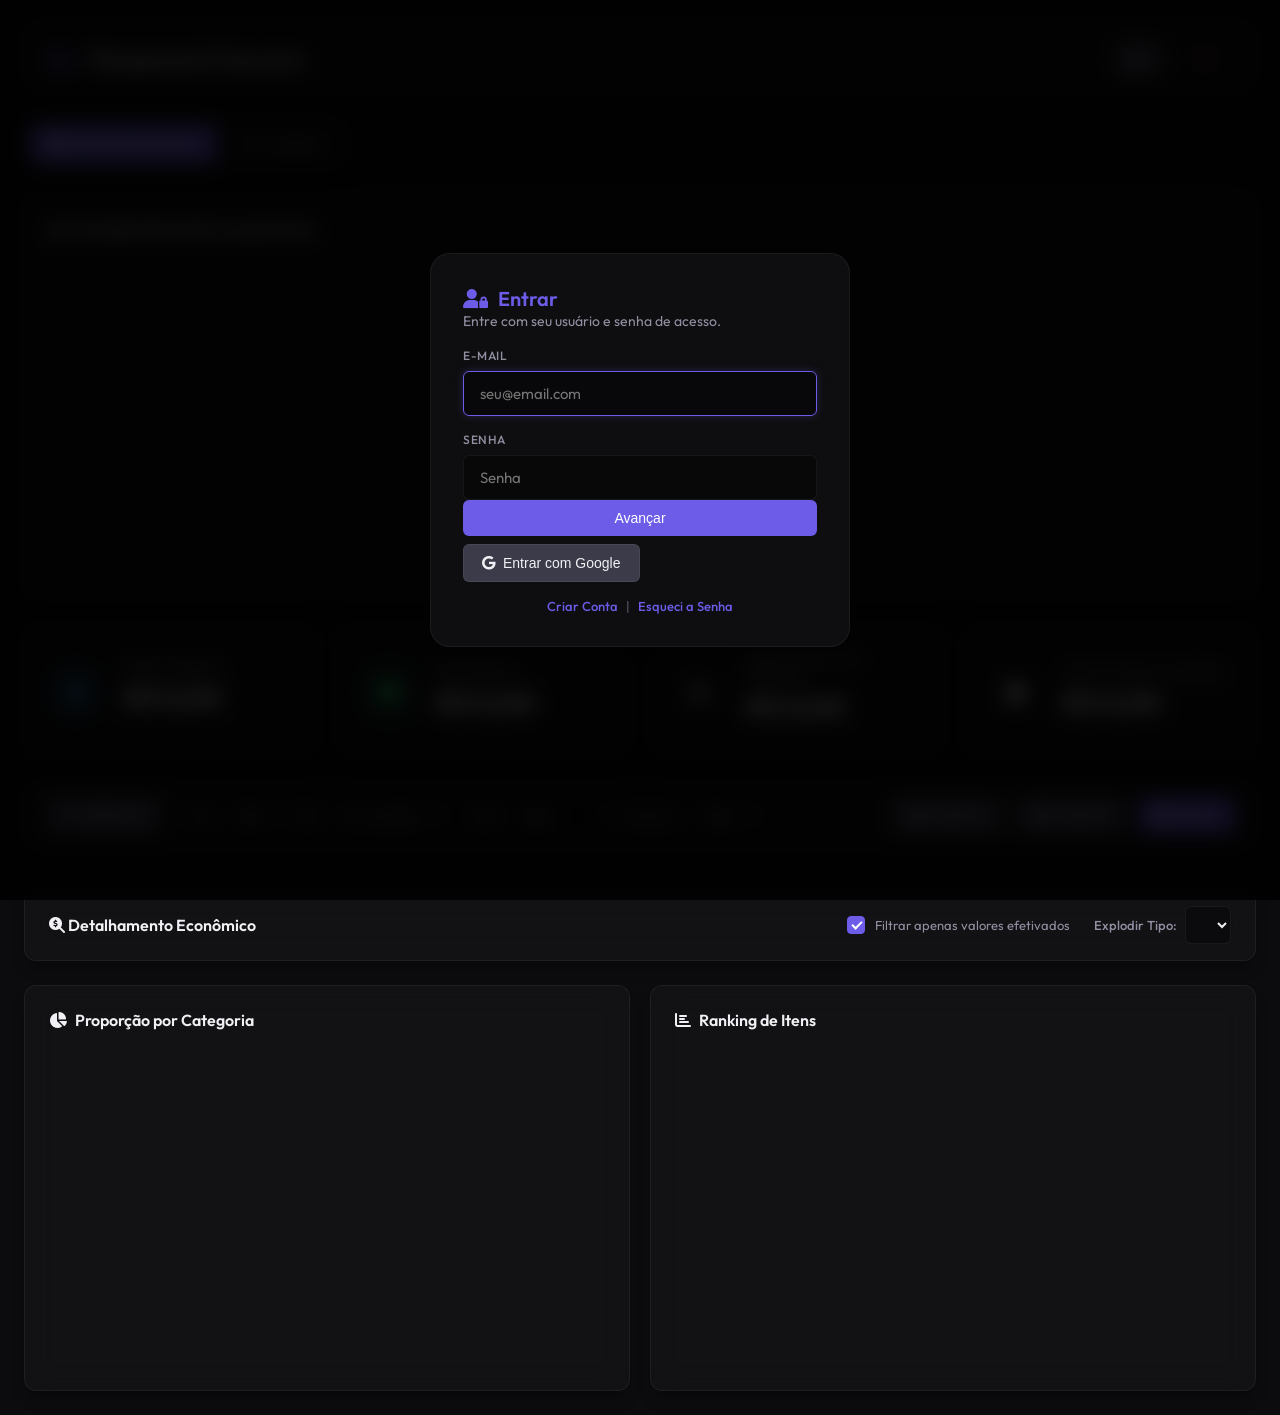
==== commit a8e73d7b: "add % gráficos" ====
--- a/frontend/index.html
+++ b/frontend/index.html
@@ -1,11 +1,15 @@
 <!DOCTYPE html>
 <html lang="pt-BR">
+
 <head>
     <meta charset="UTF-8">
     <meta name="viewport" content="width=device-width, initial-scale=1.0">
     <!-- Google OAuth Client ID -->
     <meta name="google-client-id" content="796797603259-gi07j7mmpdoo0fau7s6nnaqb8kk54pqf.apps.googleusercontent.com">
-    <title>Controle Financeiro 📊</title>
+    <title>Planejamento Financeiro</title>
+    <!-- Favicon -->
+    <link rel="icon"
+        href="data:image/svg+xml,<svg xmlns=%22http://www.w3.org/2000/svg%22 viewBox=%220 0 100 100%22><text y=%22.9em%22 font-size=%2290%22>📊</text></svg>">
     <!-- Google Fonts -->
     <link rel="preconnect" href="https://fonts.googleapis.com">
     <link rel="preconnect" href="https://fonts.gstatic.com" crossorigin>
@@ -15,8 +19,9 @@
     <!-- Chart.js -->
     <script src="https://cdn.jsdelivr.net/npm/chart.js"></script>
     <!-- Versão dos assets para cache-busting: incremente manualmente ao deploy (ex: v1 -> v2) -->
-    <link rel="stylesheet" href="css/style.css?v=9">
+    <link rel="stylesheet" href="css/style.css?v=13">
 </head>
+
 <body>
     <!-- Overlay de Loading -->
     <div id="loading-overlay" class="overlay hidden">
@@ -45,7 +50,8 @@
                 </div>
                 <div class="modal-footer">
                     <button id="btn-login-next" class="btn btn-primary btn-block">Avançar</button>
-                    <button id="btn-google-login" class="btn btn-secondary" style="margin-top:8px;"> <i class="fa-brands fa-google"></i> Entrar com Google</button>
+                    <button id="btn-google-login" class="btn btn-secondary" style="margin-top:8px;"> <i
+                            class="fa-brands fa-google"></i> Entrar com Google</button>
                     <div class="auth-links">
                         <a href="#" id="link-go-register">Criar Conta</a>
                         <span style="color: var(--text-muted)">|</span>
@@ -63,7 +69,8 @@
                     <p>Digite o código de 6 dígitos gerado pelo Google Authenticator.</p>
                     <div class="input-group">
                         <label for="login-otp">Código Autenticador</label>
-                        <input type="text" id="login-otp" placeholder="000000" maxlength="6" style="text-align: center; font-size: 20px; letter-spacing: 4px;">
+                        <input type="text" id="login-otp" placeholder="000000" maxlength="6"
+                            style="text-align: center; font-size: 20px; letter-spacing: 4px;">
                     </div>
                     <div id="login-step2-error" class="error-msg hidden"></div>
                 </div>
@@ -81,7 +88,7 @@
                     <h2><i class="fa-solid fa-user-plus"></i> Novo Cadastro</h2>
                 </div>
                 <div class="modal-body">
-                    <p>Crie uma conta para acessar o Controle Financeiro.</p>
+                    <p>Crie uma conta para acessar o Planejamento Financeiro.</p>
                     <div class="input-group">
                         <label for="register-username">E-mail</label>
                         <input type="email" id="register-username" placeholder="seu@email.com">
@@ -108,11 +115,13 @@
                 <div class="modal-body" style="text-align: center;">
                     <p>Escaneie o código QR no Google Authenticator ou adicione a chave abaixo manualmente.</p>
                     <div class="qr-container" style="display: flex; justify-content: center; margin: 15px 0;">
-                        <img id="setup-qr-img" src="" alt="Código QR 2FA" style="border: 6px solid white; border-radius: 8px; max-width: 180px; height: 180px;">
+                        <img id="setup-qr-img" src="" alt="Código QR 2FA"
+                            style="border: 6px solid white; border-radius: 8px; max-width: 180px; height: 180px;">
                     </div>
                     <div class="input-group">
                         <label>Chave de Configuração Manual</label>
-                        <input type="text" id="setup-secret-key" readonly style="text-align: center; font-family: monospace; font-size: 14px; background: rgba(255,255,255,0.05); color: var(--color-receita);">
+                        <input type="text" id="setup-secret-key" readonly
+                            style="text-align: center; font-family: monospace; font-size: 14px; background: rgba(255,255,255,0.05); color: var(--color-receita);">
                     </div>
                 </div>
                 <div class="modal-footer">
@@ -133,7 +142,8 @@
                     </div>
                     <div class="input-group">
                         <label for="reset-otp">Código Autenticador (2FA)</label>
-                        <input type="text" id="reset-otp" placeholder="Código de 6 dígitos" maxlength="6" style="text-align: center; font-size: 16px;">
+                        <input type="text" id="reset-otp" placeholder="Código de 6 dígitos" maxlength="6"
+                            style="text-align: center; font-size: 16px;">
                     </div>
                     <div class="input-group">
                         <label for="reset-new-password">Nova Senha</label>
@@ -157,45 +167,36 @@
         <header class="app-header glass">
             <div class="header-logo">
                 <i class="fa-solid fa-chart-line logo-icon"></i>
-                <h1>Controle Financeiro</h1>
+                <h1>Planejamento Financeiro</h1>
             </div>
             <div class="header-controls">
-                <div class="control-group financial-only">
-                    <label for="select-ano">Ano:</label>
-                    <select id="select-ano" class="custom-select"></select>
-                </div>
-                <div class="control-group financial-only">
-                    <label for="select-mes">Filtrar Visão:</label>
-                    <select id="select-mes" class="custom-select">
-                        <option value="Ano Completo">Ano Completo</option>
-                        <option value="Jan">Jan</option>
-                        <option value="Fev">Fev</option>
-                        <option value="Mar">Mar</option>
-                        <option value="Abr">Abr</option>
-                        <option value="Mai">Mai</option>
-                        <option value="Jun">Jun</option>
-                        <option value="Jul">Jul</option>
-                        <option value="Ago">Ago</option>
-                        <option value="Set">Set</option>
-                        <option value="Out">Out</option>
-                        <option value="Nov">Nov</option>
-                        <option value="Dez">Dez</option>
-                    </select>
-                </div>
-                <button id="btn-theme-toggle" class="btn btn-secondary" title="Alternar Tema"><i class="fa-solid fa-moon"></i></button>
-                <button id="btn-logout" class="btn btn-danger-outline" title="Sair"><i class="fa-solid fa-right-from-bracket"></i></button>
+                <button id="btn-theme-toggle" class="btn btn-secondary" title="Alternar Tema"><i
+                        class="fa-solid fa-moon"></i></button>
+                <button id="btn-logout" class="btn btn-danger-outline" title="Sair"><i
+                        class="fa-solid fa-right-from-bracket"></i></button>
             </div>
         </header>
+
+        <!-- Botões de alternância de aplicação: "Controle Financeiro" e "Carteira" -->
+        <div class="tabs-header glass">
+            <button class="tab-btn active" data-tab="tab-editar"><i class="fa-solid fa-table-list"></i> Controle
+                Financeiro</button>
+            <button class="tab-btn" data-tab="tab-carteira"><i class="fa-solid fa-chart-line"></i> Carteira</button>
+        </div>
+
+        <!-- Gráfico Evolução Mensal (acima das métricas) -->
+        <section class="charts-section-inline financial-only">
+            <div class="chart-card glass main-chart-card">
+                <h3><i class="fa-solid fa-chart-column"></i> Evolução Mensal de Lançamentos</h3>
+                <div class="chart-container">
+                    <canvas id="chart-mensal"></canvas>
+                </div>
+            </div>
+        </section>
 
         <!-- Dashboard Metrics -->
         <section class="metrics-grid financial-only">
-            <div class="metric-card glass" id="card-saldo-atual">
-                <div class="metric-icon income"><i class="fa-solid fa-wallet"></i></div>
-                <div class="metric-info">
-                    <span class="metric-label" id="label-saldo-atual">Saldo Atual</span>
-                    <h2 class="metric-value" id="val-saldo-atual">R$ 0,00</h2>
-                </div>
-            </div>
+            <!-- Card 1: Saldo Projetado do mês atual -->
             <div class="metric-card glass" id="card-saldo-projetado">
                 <div class="metric-icon projection"><i class="fa-solid fa-calculator"></i></div>
                 <div class="metric-info">
@@ -204,16 +205,39 @@
                     <span id="val-saldo-projetado-delta" class="metric-delta" title=""></span>
                 </div>
             </div>
+            <!-- Card 2: Saldo Efetivo do mês atual -->
+            <div class="metric-card glass" id="card-saldo-atual">
+                <div class="metric-icon income"><i class="fa-solid fa-wallet"></i></div>
+                <div class="metric-info">
+                    <span class="metric-label" id="label-saldo-atual">Saldo Efetivo</span>
+                    <h2 class="metric-value" id="val-saldo-atual">R$ 0,00</h2>
+                </div>
+            </div>
+            <!-- Card 3: Saldo Total do Ano Projetado -->
+            <div class="metric-card glass" id="card-saldo-ano-projetado">
+                <div class="metric-icon projection-year"><i class="fa-solid fa-chart-line"></i></div>
+                <div class="metric-info">
+                    <span class="metric-label">Saldo Total do Ano Projetado</span>
+                    <h2 class="metric-value" id="val-saldo-ano-projetado">R$ 0,00</h2>
+                    <span id="val-saldo-ano-projetado-delta" class="metric-delta" title=""></span>
+                </div>
+            </div>
+            <!-- Card 4: Saldo Total do Ano Efetivo -->
+            <div class="metric-card glass" id="card-saldo-ano-efetivo">
+                <div class="metric-icon income-year"><i class="fa-solid fa-calendar-check"></i></div>
+                <div class="metric-info">
+                    <span class="metric-label">Saldo Total do Ano Efetivo</span>
+                    <h2 class="metric-value" id="val-saldo-ano-efetivo">R$ 0,00</h2>
+                </div>
+            </div>
         </section>
 
         <!-- Tabs Navigation -->
         <div class="tabs-container">
-            <div class="tabs-header">
-                <button class="tab-btn active" data-tab="tab-editar"><i class="fa-solid fa-table-list"></i> Controle Financeiro</button>
-                <button class="tab-btn" data-tab="tab-carteira"><i class="fa-solid fa-chart-line"></i> Carteira</button>
-            </div>
             <!-- Tab: Editar Lançamentos -->
             <div id="tab-editar" class="tab-content active">
+
+                <!-- Barra de Ações da Tabela (com Ano, Mês, filtros e botões) -->
                 <div class="table-actions glass">
                     <div class="left-actions" style="flex-wrap: wrap; gap: 12px;">
                         <button id="btn-adicionar-linha" class="btn btn-secondary">
@@ -222,11 +246,43 @@
                         <button id="btn-propagar" class="btn btn-info hidden">
                             <i class="fa-solid fa-wand-magic-sparkles"></i> Propagar
                         </button>
-                        
-                        <div style="display: flex; gap: 8px; align-items: center; border-left: 1px solid var(--border-color); padding-left: 12px; margin-left: 4px;">
+
+                        <!-- Filtros Ano e Mês (movidos para cá) -->
+                        <div
+                            style="display: flex; gap: 8px; align-items: center; border-left: 1px solid var(--border-color); padding-left: 12px; margin-left: 4px;">
+                            <div class="control-group">
+                                <label for="select-ano" style="font-size: 12px;">Ano:</label>
+                                <select id="select-ano" class="custom-select"
+                                    style="padding: 4px 8px; font-size: 12px;"></select>
+                            </div>
+                            <div class="control-group">
+                                <label for="select-mes" style="font-size: 12px;">Mês:</label>
+                                <select id="select-mes" class="custom-select"
+                                    style="padding: 4px 8px; font-size: 12px;">
+                                    <option value="Ano Completo">Ano Completo</option>
+                                    <option value="Jan">Jan</option>
+                                    <option value="Fev">Fev</option>
+                                    <option value="Mar">Mar</option>
+                                    <option value="Abr">Abr</option>
+                                    <option value="Mai">Mai</option>
+                                    <option value="Jun">Jun</option>
+                                    <option value="Jul">Jul</option>
+                                    <option value="Ago">Ago</option>
+                                    <option value="Set">Set</option>
+                                    <option value="Out">Out</option>
+                                    <option value="Nov">Nov</option>
+                                    <option value="Dez">Dez</option>
+                                </select>
+                            </div>
+                        </div>
+
+                        <!-- Filtros Tipo e Categoria -->
+                        <div
+                            style="display: flex; gap: 8px; align-items: center; border-left: 1px solid var(--border-color); padding-left: 12px; margin-left: 4px;">
                             <div class="control-group">
                                 <label for="filter-tipo" style="font-size: 12px;">Tipo:</label>
-                                <select id="filter-tipo" class="custom-select" style="padding: 4px 8px; font-size: 12px;">
+                                <select id="filter-tipo" class="custom-select"
+                                    style="padding: 4px 8px; font-size: 12px;">
                                     <option value="Todos">Todos</option>
                                     <option value="Receita">Receita</option>
                                     <option value="Despesa">Despesa</option>
@@ -236,7 +292,8 @@
                             </div>
                             <div class="control-group">
                                 <label for="filter-categoria" style="font-size: 12px;">Categoria:</label>
-                                <select id="filter-categoria" class="custom-select" style="padding: 4px 8px; font-size: 12px; max-width: 150px;">
+                                <select id="filter-categoria" class="custom-select"
+                                    style="padding: 4px 8px; font-size: 12px; max-width: 150px;">
                                     <option value="Todas">Todas</option>
                                 </select>
                             </div>
@@ -246,7 +303,8 @@
                         <button id="btn-download-csv" class="btn btn-secondary" title="Exportar CSV Completo">
                             <i class="fa-solid fa-download"></i> Exportar
                         </button>
-                        <button id="btn-upload-trigger" class="btn btn-secondary" title="Importar CSV Completo (Substitui todos os dados)">
+                        <button id="btn-upload-trigger" class="btn btn-secondary"
+                            title="Importar CSV Completo (Substitui todos os dados)">
                             <i class="fa-solid fa-upload"></i> Importar
                         </button>
                         <input type="file" id="input-upload-csv" accept=".csv" class="hidden">
@@ -256,6 +314,7 @@
                     </div>
                 </div>
 
+                <!-- Tabela de Lançamentos -->
                 <div class="table-container glass">
                     <table id="tabela-edicao" class="interactive-table">
                         <thead>
@@ -279,9 +338,12 @@
                     <p id="inv-last-updated">Cotações ainda não carregadas.</p>
                 </div>
                 <div class="investment-actions">
-                    <button id="btn-inv-refresh" class="btn btn-secondary" title="Atualizar cotações"><i class="fa-solid fa-rotate"></i></button>
-                    <button id="btn-inv-download" class="btn btn-secondary" title="Exportar CSV"><i class="fa-solid fa-download"></i> Exportar</button>
-                    <button id="btn-inv-upload-trigger" class="btn btn-secondary" title="Importar CSV"><i class="fa-solid fa-upload"></i> Importar</button>
+                    <button id="btn-inv-refresh" class="btn btn-secondary" title="Atualizar cotações"><i
+                            class="fa-solid fa-rotate"></i></button>
+                    <button id="btn-inv-download" class="btn btn-secondary" title="Exportar CSV"><i
+                            class="fa-solid fa-download"></i> Exportar</button>
+                    <button id="btn-inv-upload-trigger" class="btn btn-secondary" title="Importar CSV"><i
+                            class="fa-solid fa-upload"></i> Importar</button>
                     <input type="file" id="btn-inv-upload" accept=".csv" class="hidden">
                 </div>
             </section>
@@ -342,74 +404,51 @@
                 </div>
             </section>
 
-            <section class="investment-grid">
-                <div class="chart-card glass">
-                    <h3><i class="fa-solid fa-coins"></i> Sugestão de Aporte</h3>
-                    <div class="investment-form">
-                        <div class="input-group">
-                            <label for="inv-contribution-value">Valor a investir</label>
-                            <input type="number" id="inv-contribution-value" min="0" step="50" value="500">
-                        </div>
-                        <div class="input-group">
-                            <label for="inv-contribution-assets">Quantidade de ativos</label>
-                            <input type="number" id="inv-contribution-assets" min="1" step="1" value="3">
-                        </div>
-                    </div>
-                    <div class="investment-summary">
-                        <span>Total sugerido: <strong id="inv-suggested-total">R$ 0,00</strong></span>
-                        <span>Sobra: <strong id="inv-suggested-leftover">R$ 0,00</strong></span>
-                    </div>
-                    <div class="table-container investment-table-wrap">
-                        <table class="interactive-table investment-table">
-                            <thead>
-                                <tr>
-                                    <th>Ativo</th>
-                                    <th>Valor Unitário</th>
-                                    <th>Cotas Sugeridas</th>
-                                    <th>Total</th>
-                                    <th>Novo Desvio</th>
-                                </tr>
-                            </thead>
-                            <tbody id="inv-suggestion-tbody"></tbody>
-                        </table>
-                    </div>
-                    <div class="investment-confirm">
-                        <label class="checkbox-container">
-                            <input type="checkbox" id="inv-confirm-check">
-                            <span class="checkmark"></span>
-                            Confirmo que quero atualizar as quantidades da carteira
-                        </label>
-                        <button id="btn-inv-confirm" class="btn btn-primary" disabled><i class="fa-solid fa-check"></i> Confirmar Aporte</button>
-                    </div>
-                </div>
-
-                <div class="chart-card glass">
-                    <h3><i class="fa-solid fa-clipboard-list"></i> Auditoria</h3>
-                    <div class="table-container investment-table-wrap">
-                        <table class="interactive-table investment-table">
-                            <thead>
-                                <tr>
-                                    <th>Data</th>
-                                    <th>Ação</th>
-                                    <th>Detalhe</th>
-                                </tr>
-                            </thead>
-                            <tbody id="audit-tbody"></tbody>
-                        </table>
-                    </div>
-                </div>
-            </section>
+            <!-- Sugestão de Aporte -->
+            <div class="chart-card glass">
+                <h3><i class="fa-solid fa-coins"></i> Sugestão de Aporte</h3>
+                <div class="investment-form">
+                    <div class="input-group">
+                        <label for="inv-contribution-value">Valor a investir</label>
+                        <input type="number" id="inv-contribution-value" min="0" step="50" value="500">
+                    </div>
+                    <div class="input-group">
+                        <label for="inv-contribution-assets">Quantidade de ativos</label>
+                        <input type="number" id="inv-contribution-assets" min="1" step="1" value="3">
+                    </div>
+                </div>
+                <div class="investment-summary">
+                    <span>Total sugerido: <strong id="inv-suggested-total">R$ 0,00</strong></span>
+                    <span>Sobra: <strong id="inv-suggested-leftover">R$ 0,00</strong></span>
+                </div>
+                <div class="table-container investment-table-wrap">
+                    <table class="interactive-table investment-table">
+                        <thead>
+                            <tr>
+                                <th>Ativo</th>
+                                <th>Valor Unitário</th>
+                                <th>Cotas Sugeridas</th>
+                                <th>Total</th>
+                                <th>Novo Desvio</th>
+                            </tr>
+                        </thead>
+                        <tbody id="inv-suggestion-tbody"></tbody>
+                    </table>
+                </div>
+                <div class="investment-confirm">
+                    <label class="checkbox-container">
+                        <input type="checkbox" id="inv-confirm-check">
+                        <span class="checkmark"></span>
+                        Confirmo que quero atualizar as quantidades da carteira
+                    </label>
+                    <button id="btn-inv-confirm" class="btn btn-primary" disabled><i class="fa-solid fa-check"></i>
+                        Confirmar Aporte</button>
+                </div>
+            </div>
         </div>
 
-        <!-- Charts Section -->
+        <!-- Charts de Detalhamento (abaixo da tabela, fora do tab-editar para manter posição) -->
         <section class="charts-section financial-only">
-            <div class="chart-card glass main-chart-card">
-                <h3><i class="fa-solid fa-chart-column"></i> Evolução Mensal de Lançamentos</h3>
-                <div class="chart-container">
-                    <canvas id="chart-mensal"></canvas>
-                </div>
-            </div>
-
             <div class="detalhamento-header glass">
                 <h3><i class="fa-solid fa-magnifying-glass-dollar"></i> Detalhamento Econômico</h3>
                 <div class="detalhamento-controls">
@@ -446,8 +485,9 @@
 
     <!-- Scripts da Aplicação -->
     <!-- Versão dos assets para forçar refresh quando necessário -->
-    <script src="js/charts.js?v=9"></script>
-    <script src="js/app.js?v=9"></script>
-    <script src="js/investments.js?v=9"></script>
+    <script src="js/charts.js?v=13"></script>
+    <script src="js/app.js?v=13"></script>
+    <script src="js/investments.js?v=13"></script>
 </body>
-</html>
+
+</html>
